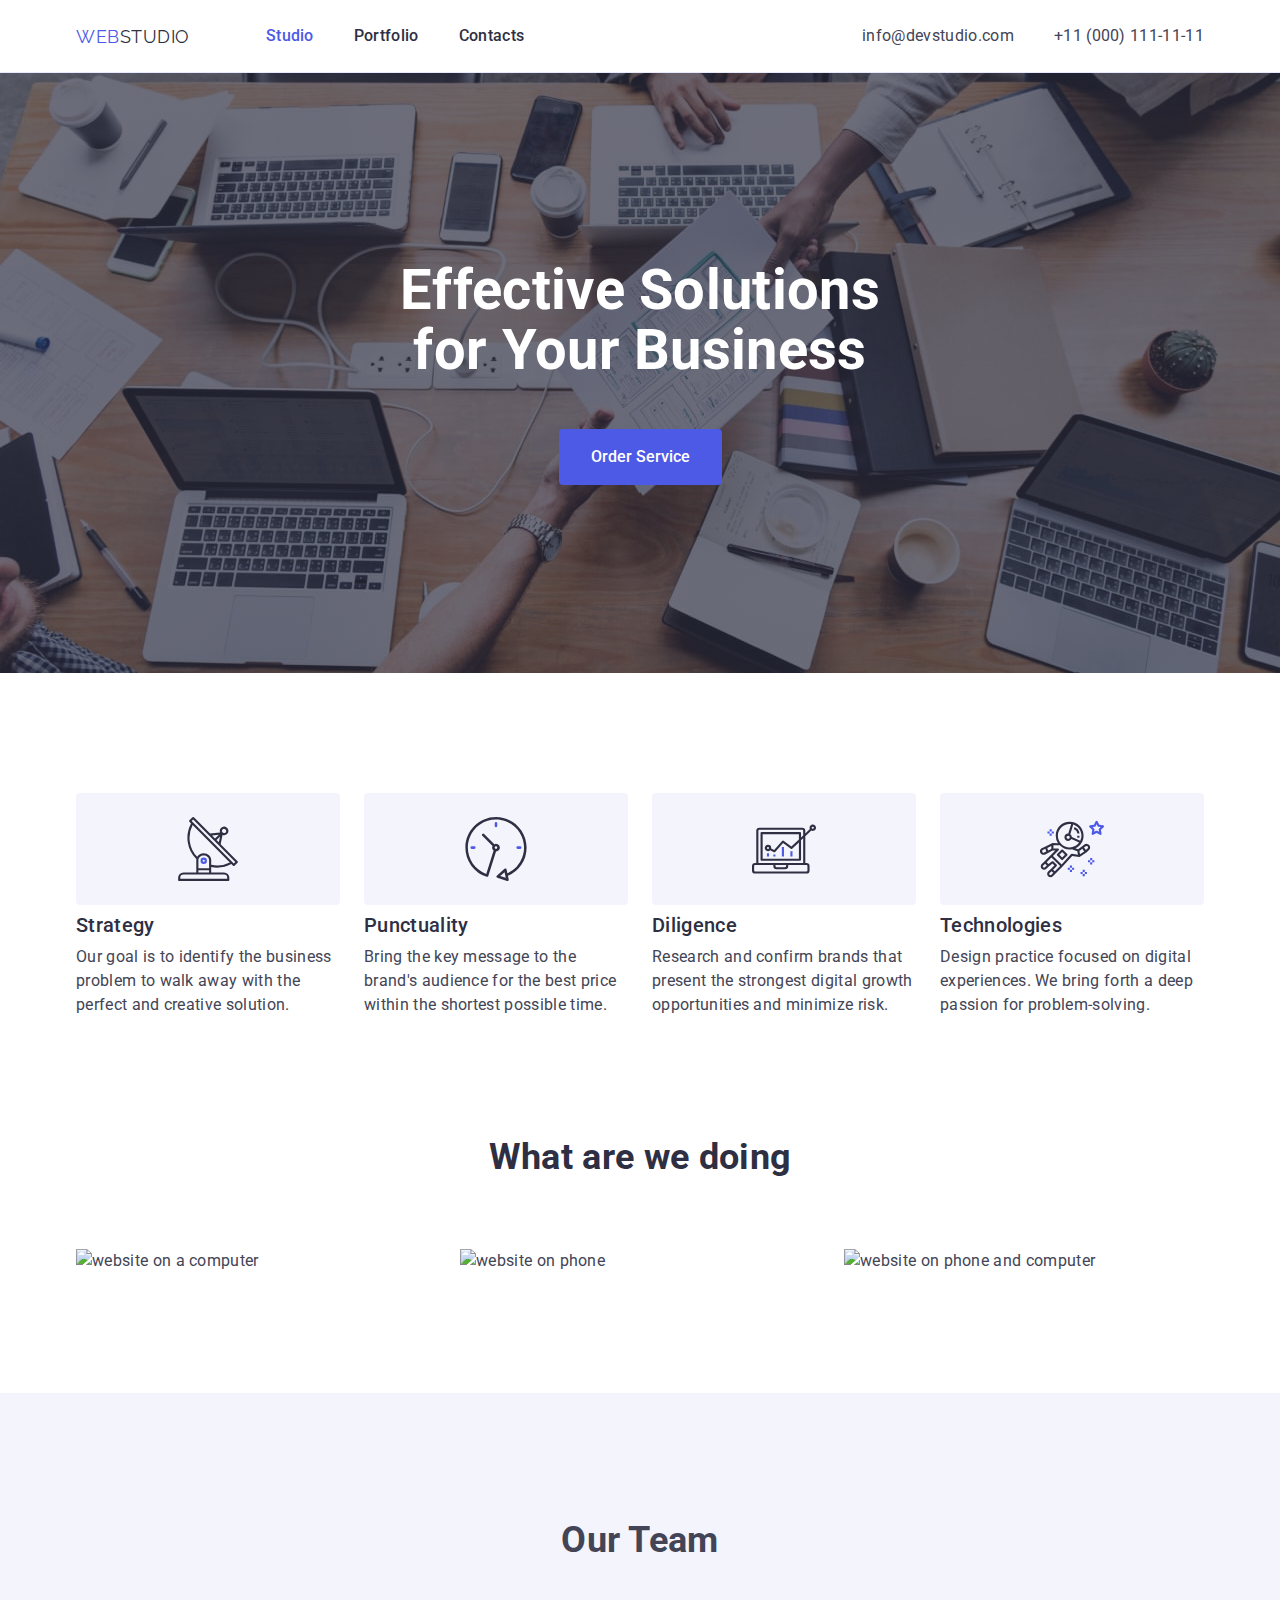
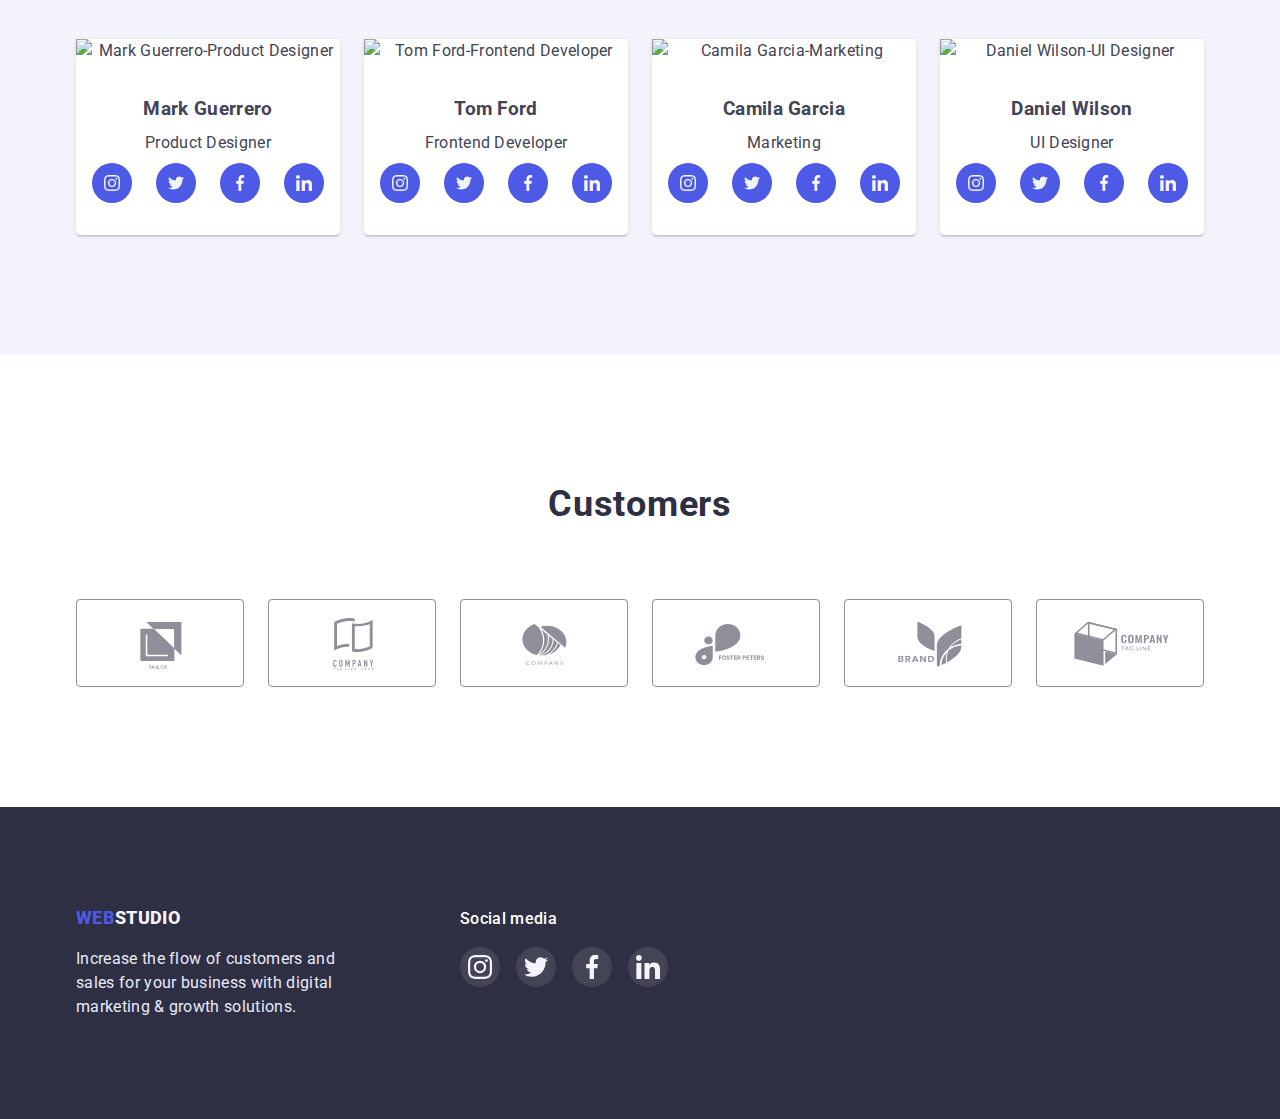
==== index.html @ 5644a504 "first commit" ====
<!DOCTYPE html>
<html lang="en">
  <head>
    <meta charset="UTF-8" />
    <meta http-equiv="X-UA-Compatible" content="IE=edge" />
    <meta name="viewport" content="width=device-width, initial-scale=1.0" />
    <link rel="stylesheet" href="https://cdnjs.cloudflare.com/ajax/libs/modern-normalize/1.1.0/modern-normalize.min.css">
    <link rel="preconnect" href="https://fonts.googleapis.com" />
    <link rel="preconnect" href="https://fonts.gstatic.com" crossorigin />
    <link
      href="https://fonts.googleapis.com/css2?family=Raleway:wght@800&family=Roboto:wght@400;500;700&display=swap"
      rel="stylesheet"
    />
    <link href="./css/styles.css" rel="stylesheet" type="text/css" />
    <title>Document</title>
  </head>

  <body>
    <!-- header -->

    <header class="header">
      <div class="header-container container">
        <nav class="nav-menu">
          <a href="./index.html" class="logo link">
            <span class="logo-item">Web</span>Studio
          </a>
  
          <ul class="navigation-list list">
            <li><a href="./index.html" class="active-link navigation-link link">Studio</a></li>
            <li><a href="./portfolio.html" class="navigation-link link">Portfolio</a></li>
            <li><a href="" class="navigation-link link">Contacts</a></li>
          </ul>
        </nav>
  
        <address>
          <ul class="contacts-list list">
            <li><a href="mailto:info@devstudio.com" class="contacts-link link">info@devstudio.com</a></li>
            <li><a href="tel:+110001111111" class="contacts-link link">+11 (000) 111-11-11</a></li>
          </ul>
        </address>
      </div>
    </header>

    <main>
      <!-- Hero -->

      <section class="main-section">
        
          <h1 class="main-section-heading">
            Effective Solutions <br />
            for Your Business
          </h1>
          <button class="main-section-button" type="button">Order Service</button>
          
      </section>
       

      <!-- section-1 -->

      <section class="about-section">
        <div class="container">
          <h2 class="visually-hidden">Our features</h2>
          <ul class="about-list list">
            <li class="about-section-text-wrapper">
              <div class="about-container">
                <svg class="about-container-icons">
                  <use href="./images/icons.svg#icon-antenna"></use> 
                </svg>
              </div>
                <h3 class="about-section-heading">Strategy</h3>
                <p>
                  Our goal is to identify the business problem to walk away with the
                  perfect and creative solution.
                </p>    
            </li>

            <li class="about-section-text-wrapper">
              <div class="about-container">
                <svg class="about-container-icons">
                  <use href="./images/icons.svg#icon-clock"></use>
                </svg>
              </div>
                <h3 class="about-section-heading">Punctuality</h3>
                <p>
                  Bring the key message to the brand's audience for the best price
                  within the shortest possible time.
                </p>          
            </li>

            <li class="about-section-text-wrapper">     
              <div class="about-container">
                <svg class="about-container-icons">
                  <use href="./images/icons.svg#icon-diagram"></use>
                </svg>
              </div>    
                <h3 class="about-section-heading">Diligence</h3>
                <p>
                  Research and confirm brands that present the strongest digital
                  growth opportunities and minimize risk.
                </p>           
            </li>

            <li class="about-section-text-wrapper">
              <div class="about-container">
                <svg class="about-container-icons">
                  <use href="./images/icons.svg#icon-astronaut"></use>
                </svg>
              </div>
                <h3 class="about-section-heading">Technologies</h3>
                <p>
                  Design practice focused on digital experiences. We bring forth a
                  deep passion for problem-solving.
                </p>     
            </li>
          </ul>
        </div>
        
      </section>
      <!-- Section-2 -->

      <section class="specification-section">
        <div class="container">
          <h2 class="specification-section-header">What are we doing</h2>
          <ul class="specification-list list">
            <li>
              <img
                src="./images/img1.jpg"
                alt="website on a computer"
                width="360"
                class="image"
                
              />
            </li>
            <li>
              <img src="./images/img2.jpg"
              alt="website on phone" 
              width="360" 
              class="image"
              />
            </li>
            <li>
              <img
                src="./images/img3.jpg"
                alt="website on phone and computer"
                width="360"
                class="image"
              />
            </li>
          </ul>
        </div>
        
      </section>

      <!-- Section-3 -->

      <section class="worker-section">
        <div class="container">
          <h2 class="worker-section-heading">Our Team</h2>
          <ul class="workers-list list">
            <li class="worker-section-item">
              <img
                src="./images/card1.jpg"
                alt="Mark Guerrero-Product Designer"
                width="264"
                class="image"
                
              />
              <div class="worker-item-text-wrapper">
                <h3 class="worker-item-heading">Mark Guerrero</h3>
                <p>Product Designer</p>

                <div class="worker-section-icons"> 
                  <a class="worker-section-icons-link link" href="">
                    <svg class="worker-section-icon">
                      <use href="./images/icons.svg#icon-instagram"></use>
                    </svg>
                  </a>
                  <a class="worker-section-icons-link link" href="">
                    <svg class="worker-section-icon">
                      <use href="./images/icons.svg#icon-twitter"></use>
                    </svg>
                  </a>
                  <a class="worker-section-icons-link link" href="">
                    <svg class="worker-section-icon">
                      <use href="./images/icons.svg#icon-facebook"></use>
                    </svg>
                  </a>
                  <a class="worker-section-icons-link link" href="">
                    <svg class="worker-section-icon">
                      <use href="./images/icons.svg#icon-linkedin"></use>
                    </svg>
                  </a>
                </div>
              </div>


            </li>
  
            <li class="worker-section-item">
              <img
                src="./images/card2.jpg"
                alt="Tom Ford-Frontend Developer"
                width="264"
                class="image"
              />
              
              <div class="worker-item-text-wrapper">
                <h3 class="worker-item-heading">Tom Ford</h3>
                <p>Frontend Developer</p>
                <div class="worker-section-icons"> 
                  <a class="worker-section-icons-link link" href="">
                    <svg class="worker-section-icon">
                      <use href="./images/icons.svg#icon-instagram"></use>
                    </svg>
                  </a>
                  <a class="worker-section-icons-link link" href="">
                    <svg class="worker-section-icon">
                      <use href="./images/icons.svg#icon-twitter"></use>
                    </svg>
                  </a>
                  <a class="worker-section-icons-link link" href="">
                    <svg class="worker-section-icon">
                      <use href="./images/icons.svg#icon-facebook"></use>
                    </svg>
                  </a>
                  <a class="worker-section-icons-link link" href="">
                    <svg class="worker-section-icon">
                      <use href="./images/icons.svg#icon-linkedin"></use>
                    </svg>
                  </a>
                </div>
              </div>
            </li>
  
            <li class="worker-section-item">
              <img
                src="./images/card3.jpg"
                alt="Camila Garcia-Marketing"
                width="264"
                class="image"
              />
              <div class="worker-item-text-wrapper">
                <h3 class="worker-item-heading">Camila Garcia</h3>
                <p>Marketing</p>
                <div class="worker-section-icons"> 
                  <a class="worker-section-icons-link link" href="">
                    <svg class="worker-section-icon">
                      <use href="./images/icons.svg#icon-instagram"></use>
                    </svg>
                  </a>
                  <a class="worker-section-icons-link link" href="">
                    <svg class="worker-section-icon">
                      <use href="./images/icons.svg#icon-twitter"></use>
                    </svg>
                  </a>
                  <a class="worker-section-icons-link link" href="">
                    <svg class="worker-section-icon">
                      <use href="./images/icons.svg#icon-facebook"></use>
                    </svg>
                  </a>
                  <a class="worker-section-icons-link link" href="">
                    <svg class="worker-section-icon">
                      <use href="./images/icons.svg#icon-linkedin"></use>
                    </svg>
                  </a>
                </div>
              </div>
            </li>
  
            <li class="worker-section-item">
              <img
                src="./images/card4.jpg"
                alt="Daniel Wilson-UI Designer"
                width="264"
                class="image"
              />
              <div class="worker-item-text-wrapper">
                <h3 class="worker-item-heading">Daniel Wilson</h3>
                <p>UI Designer</p>
                <div class="worker-section-icons"> 
                  <a class="worker-section-icons-link link" href="">
                    <svg class="worker-section-icon">
                      <use href="./images/icons.svg#icon-instagram"></use>
                    </svg>
                  </a>
                  <a class="worker-section-icons-link link" href="">
                    <svg class="worker-section-icon">
                      <use href="./images/icons.svg#icon-twitter"></use>
                    </svg>
                  </a>
                  <a class="worker-section-icons-link link" href="">
                    <svg class="worker-section-icon">
                      <use href="./images/icons.svg#icon-facebook"></use>
                    </svg>
                  </a>
                  <a class="worker-section-icons-link link" href="">
                    <svg class="worker-section-icon">
                      <use href="./images/icons.svg#icon-linkedin"></use>
                    </svg>
                  </a>
                </div>
              </div>
            </li>
          </ul class ="list">
        </div>
      </section>

    <!-- aside -->

      <section class="aside-section">
        <div class="container">
          <h2 class="aside-section-title">Customers</h2>
          <ul class="aside-section-list list">
            <li class="aside-section-list-item">
              <a href="" class="aside-section-list-link link">
                <svg class="aside-section-list-icon">
                  <use href="./images/icons.svg#icon-Logo"></use>
                </svg>
              </a>
            </li>
            <li class="aside-section-list-item">
              <a href="" class="aside-section-list-link link">
                <svg class="aside-section-list-icon">
                  <use href="./images/icons.svg#icon-Logo-1"></use>
                </svg>
              </a>
            </li>
            <li class="aside-section-list-item">
              <a href="" class="aside-section-list-link link">
                <svg class="aside-section-list-icon">
                  <use href="./images/icons.svg#icon-Logo-2"></use>
                </svg>
              </a>
            </li>
            <li class="aside-section-list-item">
              <a href="" class="aside-section-list-link link">
                <svg class="aside-section-list-icon">
                  <use href="./images/icons.svg#icon-Logo-3"></use>
                </svg>
              </a>
            </li>
            <li class="aside-section-list-item">
              <a href="" class="aside-section-list-link link">
                <svg class="aside-section-list-icon">
                  <use href="./images/icons.svg#icon-Logo-4"></use>
                </svg>
              </a>
            </li>
            <li class="aside-section-list-item">
              <a href="" class="aside-section-list-link link">
                <svg class="aside-section-list-icon">
                  <use href="./images/icons.svg#icon-Logo-5"></use>
                </svg>
              </a>
            </li>
          </ul>
        </div>
      </section>


    </main>

    <!-- footer -->

    <footer class="footer">
      <div class="container footer-container">
        <div class="footer-container-logo">
          <a href="./index.html" class="footer-logo link"><span class="logo-item">Web</span>Studio
          </a>
        <p class="footer-text">
          Increase the flow of customers and sales for your business with digital
          marketing & growth solutions.
        </p>
        </div>

        <div class="footer-container-links">
          
          <p class="footer-container-subtitle">Social media</p>

          <ul class="footer-container-list list">
            <li class="footer-container-item">
              <a class="footer-container-link link" href="">
                <svg class="footer-container-icon">
                  <use href="./images/icons.svg#icon-instagram"></use>
                </svg>
              </a>
            </li>

            <li class="footer-container-item">
              <a class="footer-container-link link" href="">
                <svg class="footer-container-icon">
                  <use href="./images/icons.svg#icon-twitter"></use>
                </svg>
              </a>
            </li>

            <li class="footer-container-item">
              <a class="footer-container-link link" href="">
                <svg class="footer-container-icon">
                  <use href="./images/icons.svg#icon-facebook"></use>
                </svg>
              </a>
            </li>

            <li class="footer-container-item">
              <a class="footer-container-link link" href="">
                <svg class="footer-container-icon">
                  <use href="./images/icons.svg#icon-linkedin"></use>
                </svg>
              </a>
            </li>
            
          </ul>
        </div>
      </div>



    </footer>
  </body>
</html>
---- css/styles.css ----
:root {
  --primary-dark: #2e2f42;
  --primary-text: #434455;
  --secondary-buttons: #e7e9fc;
  --brand-color: #4d5ae5;
  --backgound-light: #f4f4fd;
  --active-state: #404bbf;
  --icon-color: #8E8F99;
  --active-icon-color: #31D0AA;
  --primary-font-size: 16px;
}

body {
  font-family: "Roboto", "sans-serif";
  color: var(--primary-text);
  font-size: var(--primary-font-size);
  line-height: 1.5;
  letter-spacing: 0.02em;
}

address {
  font-style: normal;
}

.link {
  text-decoration: none;
}

.list {
  list-style-type: none;
}

.image{
  display: block;
}

.visually-hidden {
  display: none;
}

p,
ul,
h1,
h2,
h3,
h4,
h5,
h6 {
  margin: 0;
  padding: 0;
}

.container {
  max-width: 1158px;
  margin: 0 auto;
  padding: 0 15px;
}



/* header */

.header {
  border-bottom: 1px solid var(--secondary-buttons);
}

.header-container {
  display: flex;
  align-items: center;
  justify-content: space-between;
}

.nav-menu {
  display: flex;
  align-items: center;
}

.logo {
  color: var(--primary-dark);
  font-family: "Raleway", "sans-serif";
  font-weight: 800px;
  font-size: 18px;
  letter-spacing: 0.03em;
  text-transform: uppercase;
}

.logo-item {
  color: var(--brand-color);
}

.navigation-list {
  display: flex;
  margin-left: 76px;
  gap: 40px;

  font-weight: 500;
  font-size: var(--primary-font-size);
}

.navigation-link {
  color: var(--primary-dark);
  display: block;
  padding-top: 24px;
  padding-bottom: 24px;
}

.navigation-link:hover,
.navigation-link:focus,
.contacts-link:hover,
.contacts-link:focus {
  color: var(--brand-color);
}

.active-link {
  color: var(--brand-color);
}

.contacts-list {
  display: flex;
  gap: 40px;

  color: var(--primary-text);
  font-size: var(--primary-font-size);
}

.contacts-link {
  color: var(--primary-text);
}

/* main */

.main-section {
  margin: 0 auto;
  background-color: var(--primary-dark);
  background-image: linear-gradient(rgba(46, 47, 66, 0.7),rgba(46, 47, 66, 0.7)), url(../images/people-office.jpg) ;
  
  background-position: center;
  background-size: cover;
  max-width: 1440px;
  height: 600px;
  display: flex;
  align-items: center;
  flex-direction: column;
  padding-top: 188px;
  padding-bottom: 188px;
  text-align: center;
}

.main-section-heading {
  text-align: center;
  color: #fff;
  font-size: 56px;
  line-height: 1.07;
  margin-bottom: 48px;
  
}

.main-section-button {
  color: #fff;
  font-family: inherit;
  background-color: var(--brand-color);
  border: none;
  border-radius: 4px;
  cursor: pointer;
  font-weight: 500;
  font-size: var(--primary-font-size);
  line-height: 1.5;
  padding: 16px 32px;

}

.main-section-button:hover,
.main-section-button:focus {
  background-color: var(--active-state);
}

/* section 1 */

.about-section {
  padding-top: 120px;
  padding-bottom: 120px;
  
}

.about-section-heading {
  color: var(--primary-dark);
  font-weight: 500;
  font-size: 20px;
  line-height: 1.2;
  margin-bottom: 8px;
}

.about-list {
  display: flex;
  gap: 24px;
  
}

.about-section-text-wrapper {
  width: 264px;
 
}

.about-container{
  display: flex;
  justify-content: center;
  align-items: center;
  height: 112px;
  background-color: var(--backgound-light);
  border-radius: 4px;
  margin-bottom: 8px;
}

.about-container-icons{
  width: 64px;
  height: 64px;
}

/* section 2 */

.specification-section{

  padding-bottom: 120px;

}

.specification-section-header {
  color: var(--primary-dark);
  font-size: 36px;
  line-height: 1.111;
  text-align: center;
  margin-bottom: 72px;
}

.specification-list {
  display: flex;
  gap: 24px;
 
}

/* section 3 */

.worker-section {
  background-color: var(--backgound-light);
  padding-top: 120px;
  padding-bottom: 120px;
}

.worker-section-heading {
  text-align: center;
  font-size: 36px;
  margin-bottom: 72px;
}

.worker-section-item {
  background-color: #fff;
  width: 264px;
 
  border-radius: 0px 0px 4px 4px;
  box-shadow: 0px 1px 6px rgba(46, 47, 66, 0.08),
    0px 1px 1px rgba(46, 47, 66, 0.16), 0px 2px 1px rgba(46, 47, 66, 0.08);
}

.workers-list {
  display: flex;
  gap: 24px;
  text-align: center;
}

.worker-item-text-wrapper {
  display: flex;
  flex-direction: column;
  gap: 8px;
  padding-top: 32px;
  padding-bottom: 32px;
  
}

.worker-item-heading{

}

.worker-section-icons{
 display: flex;
 gap: 24px;
 justify-content: center;
}

.worker-section-icons-link{
  display: flex;
  justify-content: center;
  align-items: center;
  width: 40px;
  height: 40px;
  background-color: var(--brand-color);
  border-radius: 50%;
}

.worker-section-icons-link:hover,
.worker-section-icons-link:focus{
  background-color: var(--active-state);
}


.worker-section-icon{
  width: 16px;
  height: 16px;
  fill: var(--backgound-light);
 
}


/* ASIDE */


.aside-section{

  padding-top: 130px; 
  padding-bottom: 120px;
}

.aside-section-title{

  display: flex;
  justify-content: center;

  font-weight: 700;
  font-size: 36px;
  line-height: 1.1;
  letter-spacing: 0.02em;
  color: var(--primary-dark);
  margin-bottom: 74px;
}

.aside-section-list{
  display: flex;
  justify-content: center;
  gap: 24px;
}

.aside-section-list-item{
  width: 168px;
  height: 88px;
}

.aside-section-list-link{
  display: flex;
  justify-content: center;
  align-items: center;
  fill: var(--icon-color);
  width: 100%;
  height: 100%;
  border: 1px solid var(--icon-color);
  border-radius: 4px;
}

.aside-section-list-link:hover,
.aside-section-list-link:focus{
  fill: var(--active-state);
  border-color: var(--active-state);
}

.aside-section-list-icon{
  width: 104px;
  height: 56px;
  
}


/* PORTFOLIO */

.portfolio{
  padding-top: 96px;
  padding-bottom: 120px;
}

.buttons-list {
  color: var(--brand-color);
  font-weight: 500;
  font-size: var(--primary-font-size);
  line-height: 1.5;
  display: flex;
  justify-content: center;
  gap: 24px;
  margin-bottom: 72px;
}

.buttons-list-item {
  color: var(--brand-color);
  font-family: inherit;
  background-color: var(--backgound-light);
  border: none;
  font-weight: 500;
  font-size: var(--primary-font-size);
  line-height: 1.5;
  letter-spacing: 0.04em;
  cursor: pointer;
  border: 1px solid var(--secondary-buttons);
  border-radius: 4px;
  padding: 12px 24px;
}

.buttons-list-item:hover,
.buttons-list-item:focus {
  color: #fff;
  background-color: var(--brand-color);
  box-shadow: 0px 3px 1px rgba(0, 0, 0, 0.1), 0px 2px 1px rgba(0, 0, 0, 0.08), 0px 2px 2px rgba(0, 0, 0, 0.12);
}

.cards-list {
  display: flex;
  flex-wrap: wrap;
  gap: 48px 24px;

}

.cards-item-text-wrapper {
  border: 1px solid var(--secondary-buttons);
  border-top: none;
  padding: 32px 0 32px 16px;
}

.cards-list-heading {
  color: var(--primary-dark);
  font-size: 20px;
  font-weight: 500;
  line-height: 1.2;
  margin-bottom: 8px;

}

.cards-list-item-link{
  display: block;
}

.cards-list-item {
  
  width: 360px;
}

.cards-list-item:hover,
.cards-list-item:focus{
  box-shadow: 0px 1px 6px rgba(46, 47, 66, 0.08), 0px 1px 1px rgba(46, 47, 66, 0.16), 0px 2px 1px rgba(46, 47, 66, 0.08);
}

.cards-list-item:nth-child(n+7){
  margin-bottom: 0px;
}

.cards-list-text {
  color: var(--primary-text);
  font-size: var(--primary-font-size);
  line-height: 1.5;
}



/* footer */

.footer {

  

  
  background-color: var(--primary-dark);
  padding: 100px 0 100px 0;
}

.footer-container{
  display: flex;
}


.footer-container-logo{
margin-right: 120px;
}

.footer-logo {
  
  color: var(--backgound-light);
  text-transform: uppercase;
  font-weight: 800;
  font-size: 18px;
  line-height: 1.101;

}

.footer-text {
  margin-top: 16px;
  color: var(--secondary-buttons);
  width: 264px;
}

.footer-container-subtitle{
  
  font-weight: 500;
  font-size: 16px;
  line-height: 1.5;
  letter-spacing: 0.02em;
  color: #ffffff;
  margin-bottom: 16px;

}

.footer-container-links{
  
}

.footer-container-list{
  display: flex;
  gap: 16px;
}

.footer-container-link{
  display: flex;
  justify-content: center;
  align-items: center;
  width: 40px;
  height: 40px;
  background-color: rgba(255, 255, 255, 0.1);;
  border-radius: 50%;
}

.footer-container-link:hover,
.footer-container-link:focus{
  background-color: var(--active-icon-color) ;
  
}



.footer-container-icon{
  width: 24px;
  height: 24px;
  fill: var(--backgound-light);
}
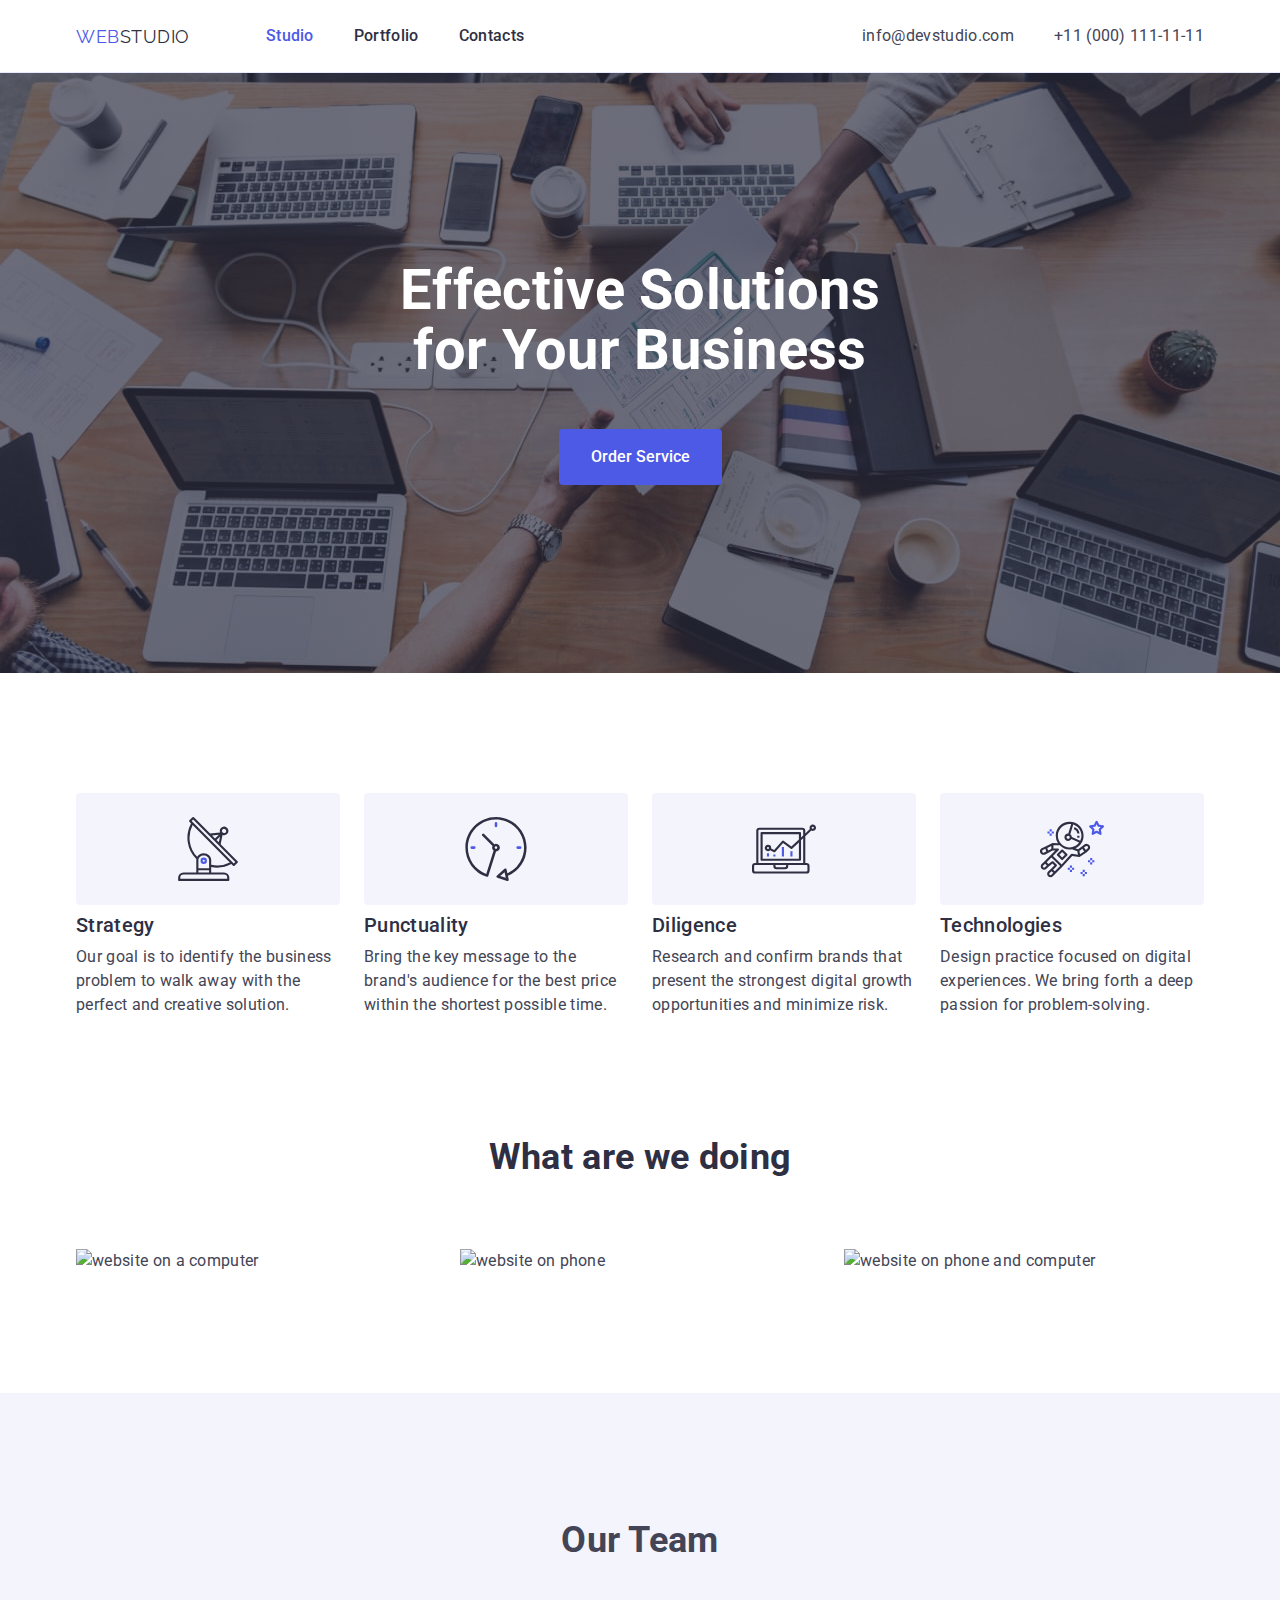
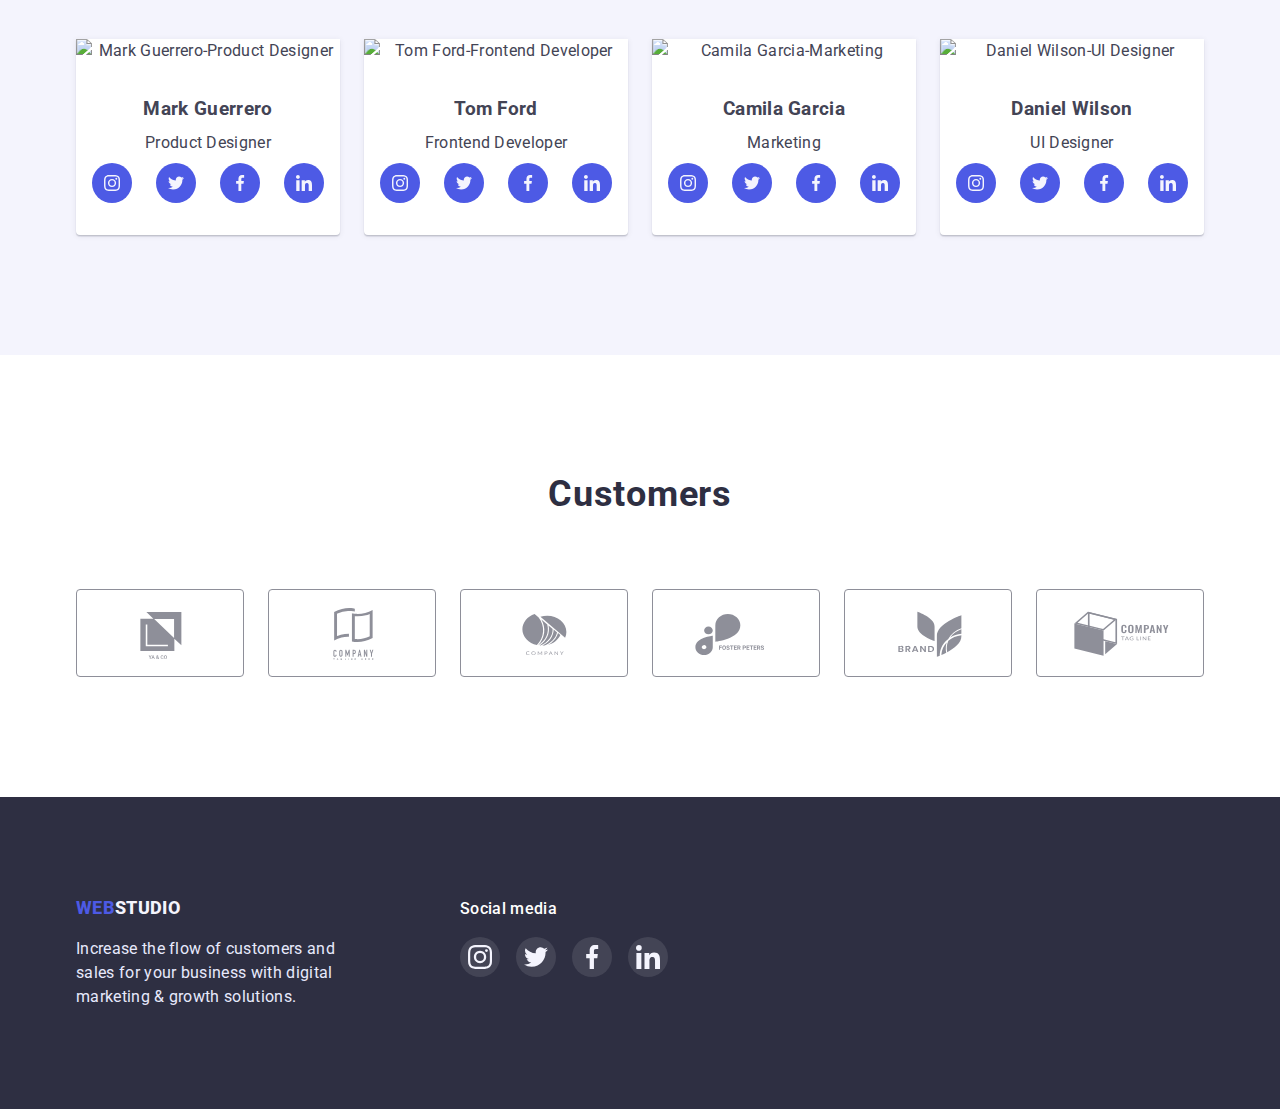
==== commit c2c78091: "remove div" ====
--- a/index.html
+++ b/index.html
@@ -169,28 +169,44 @@
                 <h3 class="worker-item-heading">Mark Guerrero</h3>
                 <p>Product Designer</p>
 
-                <div class="worker-section-icons"> 
-                  <a class="worker-section-icons-link link" href="">
-                    <svg class="worker-section-icon">
-                      <use href="./images/icons.svg#icon-instagram"></use>
-                    </svg>
-                  </a>
-                  <a class="worker-section-icons-link link" href="">
-                    <svg class="worker-section-icon">
-                      <use href="./images/icons.svg#icon-twitter"></use>
-                    </svg>
-                  </a>
-                  <a class="worker-section-icons-link link" href="">
-                    <svg class="worker-section-icon">
-                      <use href="./images/icons.svg#icon-facebook"></use>
-                    </svg>
-                  </a>
-                  <a class="worker-section-icons-link link" href="">
-                    <svg class="worker-section-icon">
-                      <use href="./images/icons.svg#icon-linkedin"></use>
-                    </svg>
-                  </a>
-                </div>
+                
+                  <ul class="worker-section-icons-list list">
+
+                  <li>
+                    <a class="worker-section-icons-link link" href="">
+                      <svg class="worker-section-icon">
+                        <use href="./images/icons.svg#icon-instagram"></use>
+                      </svg>
+                    </a>
+                  </li>
+                  
+                  <li>
+                    <a class="worker-section-icons-link link" href="">
+                      <svg class="worker-section-icon">
+                        <use href="./images/icons.svg#icon-twitter"></use>
+                      </svg>
+                    </a>
+                  </li>
+
+                  <li>
+                    <a class="worker-section-icons-link link" href="">
+                      <svg class="worker-section-icon">
+                        <use href="./images/icons.svg#icon-facebook"></use>
+                      </svg>
+                    </a>
+                  </li>
+
+                  <li>
+                    <a class="worker-section-icons-link link" href="">
+                      <svg class="worker-section-icon">
+                        <use href="./images/icons.svg#icon-linkedin"></use>
+                      </svg>
+                    </a>
+                  </li>
+
+                </ul>
+
+                
               </div>
 
 
@@ -208,26 +224,42 @@
                 <h3 class="worker-item-heading">Tom Ford</h3>
                 <p>Frontend Developer</p>
                 <div class="worker-section-icons"> 
-                  <a class="worker-section-icons-link link" href="">
-                    <svg class="worker-section-icon">
-                      <use href="./images/icons.svg#icon-instagram"></use>
-                    </svg>
-                  </a>
-                  <a class="worker-section-icons-link link" href="">
-                    <svg class="worker-section-icon">
-                      <use href="./images/icons.svg#icon-twitter"></use>
-                    </svg>
-                  </a>
-                  <a class="worker-section-icons-link link" href="">
-                    <svg class="worker-section-icon">
-                      <use href="./images/icons.svg#icon-facebook"></use>
-                    </svg>
-                  </a>
-                  <a class="worker-section-icons-link link" href="">
-                    <svg class="worker-section-icon">
-                      <use href="./images/icons.svg#icon-linkedin"></use>
-                    </svg>
-                  </a>
+                  <ul class="worker-section-icons-list list">
+
+                  <li>
+                    <a class="worker-section-icons-link link" href="">
+                      <svg class="worker-section-icon">
+                        <use href="./images/icons.svg#icon-instagram"></use>
+                      </svg>
+                    </a>
+                  </li>
+                  
+                  <li>
+                    <a class="worker-section-icons-link link" href="">
+                      <svg class="worker-section-icon">
+                        <use href="./images/icons.svg#icon-twitter"></use>
+                      </svg>
+                    </a>
+                  </li>
+
+                  <li>
+                    <a class="worker-section-icons-link link" href="">
+                      <svg class="worker-section-icon">
+                        <use href="./images/icons.svg#icon-facebook"></use>
+                      </svg>
+                    </a>
+                  </li>
+
+                  <li>
+                    <a class="worker-section-icons-link link" href="">
+                      <svg class="worker-section-icon">
+                        <use href="./images/icons.svg#icon-linkedin"></use>
+                      </svg>
+                    </a>
+                  </li>
+
+                </ul>
+
                 </div>
               </div>
             </li>
@@ -243,26 +275,42 @@
                 <h3 class="worker-item-heading">Camila Garcia</h3>
                 <p>Marketing</p>
                 <div class="worker-section-icons"> 
-                  <a class="worker-section-icons-link link" href="">
-                    <svg class="worker-section-icon">
-                      <use href="./images/icons.svg#icon-instagram"></use>
-                    </svg>
-                  </a>
-                  <a class="worker-section-icons-link link" href="">
-                    <svg class="worker-section-icon">
-                      <use href="./images/icons.svg#icon-twitter"></use>
-                    </svg>
-                  </a>
-                  <a class="worker-section-icons-link link" href="">
-                    <svg class="worker-section-icon">
-                      <use href="./images/icons.svg#icon-facebook"></use>
-                    </svg>
-                  </a>
-                  <a class="worker-section-icons-link link" href="">
-                    <svg class="worker-section-icon">
-                      <use href="./images/icons.svg#icon-linkedin"></use>
-                    </svg>
-                  </a>
+                  <ul class="worker-section-icons-list list">
+
+                  <li>
+                    <a class="worker-section-icons-link link" href="">
+                      <svg class="worker-section-icon">
+                        <use href="./images/icons.svg#icon-instagram"></use>
+                      </svg>
+                    </a>
+                  </li>
+                  
+                  <li>
+                    <a class="worker-section-icons-link link" href="">
+                      <svg class="worker-section-icon">
+                        <use href="./images/icons.svg#icon-twitter"></use>
+                      </svg>
+                    </a>
+                  </li>
+
+                  <li>
+                    <a class="worker-section-icons-link link" href="">
+                      <svg class="worker-section-icon">
+                        <use href="./images/icons.svg#icon-facebook"></use>
+                      </svg>
+                    </a>
+                  </li>
+
+                  <li>
+                    <a class="worker-section-icons-link link" href="">
+                      <svg class="worker-section-icon">
+                        <use href="./images/icons.svg#icon-linkedin"></use>
+                      </svg>
+                    </a>
+                  </li>
+
+                </ul>
+
                 </div>
               </div>
             </li>
@@ -278,26 +326,42 @@
                 <h3 class="worker-item-heading">Daniel Wilson</h3>
                 <p>UI Designer</p>
                 <div class="worker-section-icons"> 
-                  <a class="worker-section-icons-link link" href="">
-                    <svg class="worker-section-icon">
-                      <use href="./images/icons.svg#icon-instagram"></use>
-                    </svg>
-                  </a>
-                  <a class="worker-section-icons-link link" href="">
-                    <svg class="worker-section-icon">
-                      <use href="./images/icons.svg#icon-twitter"></use>
-                    </svg>
-                  </a>
-                  <a class="worker-section-icons-link link" href="">
-                    <svg class="worker-section-icon">
-                      <use href="./images/icons.svg#icon-facebook"></use>
-                    </svg>
-                  </a>
-                  <a class="worker-section-icons-link link" href="">
-                    <svg class="worker-section-icon">
-                      <use href="./images/icons.svg#icon-linkedin"></use>
-                    </svg>
-                  </a>
+                  <ul class="worker-section-icons-list list">
+
+                  <li>
+                    <a class="worker-section-icons-link link" href="">
+                      <svg class="worker-section-icon">
+                        <use href="./images/icons.svg#icon-instagram"></use>
+                      </svg>
+                    </a>
+                  </li>
+                  
+                  <li>
+                    <a class="worker-section-icons-link link" href="">
+                      <svg class="worker-section-icon">
+                        <use href="./images/icons.svg#icon-twitter"></use>
+                      </svg>
+                    </a>
+                  </li>
+
+                  <li>
+                    <a class="worker-section-icons-link link" href="">
+                      <svg class="worker-section-icon">
+                        <use href="./images/icons.svg#icon-facebook"></use>
+                      </svg>
+                    </a>
+                  </li>
+
+                  <li>
+                    <a class="worker-section-icons-link link" href="">
+                      <svg class="worker-section-icon">
+                        <use href="./images/icons.svg#icon-linkedin"></use>
+                      </svg>
+                    </a>
+                  </li>
+
+                </ul>
+
                 </div>
               </div>
             </li>
--- a/css/styles.css
+++ b/css/styles.css
@@ -282,7 +282,7 @@
 
 .worker-section-icons{
  display: flex;
- gap: 24px;
+
  justify-content: center;
 }
 
@@ -309,13 +309,19 @@
  
 }
 
+.worker-section-icons-list{
+  display: flex;
+  justify-content: center;
+  gap: 24px;
+}
+
 
 /* ASIDE */
 
 
 .aside-section{
 
-  padding-top: 130px; 
+  padding-top: 120px; 
   padding-bottom: 120px;
 }
 
@@ -403,6 +409,7 @@
 .buttons-list-item:hover,
 .buttons-list-item:focus {
   color: #fff;
+  border-color: var(--brand-color);
   background-color: var(--brand-color);
   box-shadow: 0px 3px 1px rgba(0, 0, 0, 0.1), 0px 2px 1px rgba(0, 0, 0, 0.08), 0px 2px 2px rgba(0, 0, 0, 0.12);
 }
@@ -438,10 +445,12 @@
   width: 360px;
 }
 
-.cards-list-item:hover,
-.cards-list-item:focus{
+.cards-list-item-link:hover,
+.cards-list-item-link:focus{
   box-shadow: 0px 1px 6px rgba(46, 47, 66, 0.08), 0px 1px 1px rgba(46, 47, 66, 0.16), 0px 2px 1px rgba(46, 47, 66, 0.08);
 }
+
+
 
 .cards-list-item:nth-child(n+7){
   margin-bottom: 0px;
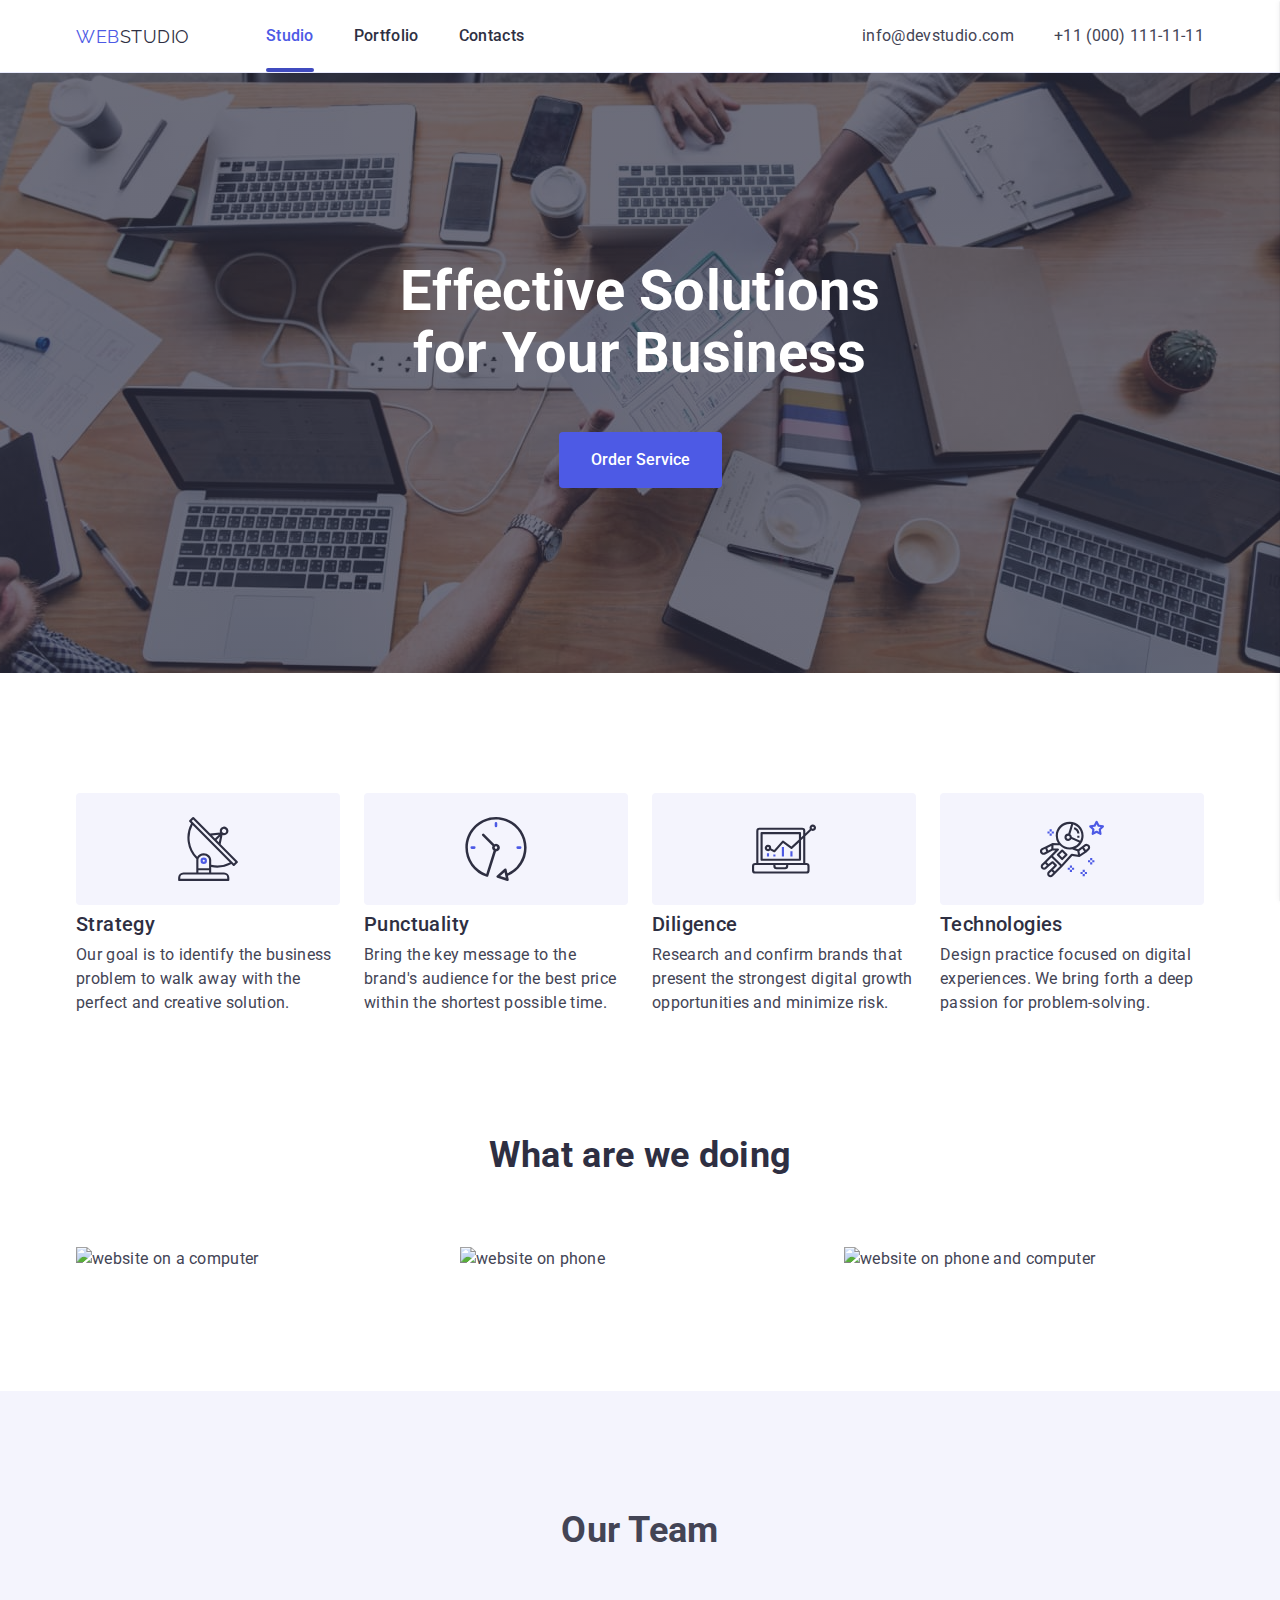
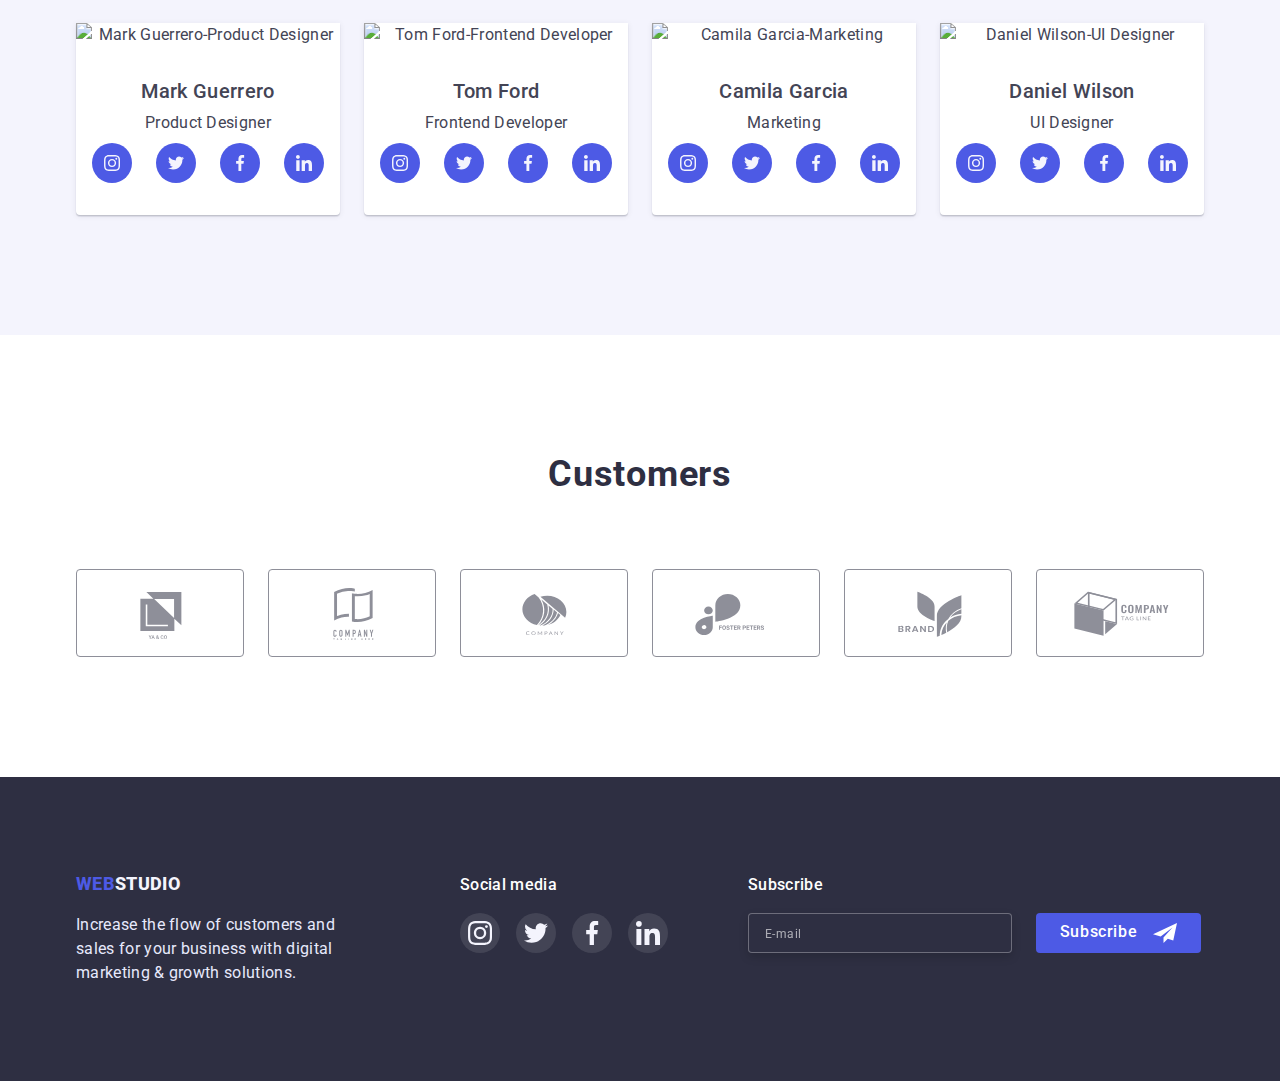
==== commit 39ab2945: "first commit" ====
--- a/index.html
+++ b/index.html
@@ -4,13 +4,17 @@
     <meta charset="UTF-8" />
     <meta http-equiv="X-UA-Compatible" content="IE=edge" />
     <meta name="viewport" content="width=device-width, initial-scale=1.0" />
-    <link rel="stylesheet" href="https://cdnjs.cloudflare.com/ajax/libs/modern-normalize/1.1.0/modern-normalize.min.css">
+    <link
+      rel="stylesheet"
+      href="https://cdnjs.cloudflare.com/ajax/libs/modern-normalize/1.1.0/modern-normalize.min.css"
+    />
     <link rel="preconnect" href="https://fonts.googleapis.com" />
     <link rel="preconnect" href="https://fonts.gstatic.com" crossorigin />
     <link
       href="https://fonts.googleapis.com/css2?family=Raleway:wght@800&family=Roboto:wght@400;500;700&display=swap"
       rel="stylesheet"
     />
+
     <link href="./css/styles.css" rel="stylesheet" type="text/css" />
     <title>Document</title>
   </head>
@@ -24,36 +28,159 @@
           <a href="./index.html" class="logo link">
             <span class="logo-item">Web</span>Studio
           </a>
-  
+
           <ul class="navigation-list list">
-            <li><a href="./index.html" class="active-link navigation-link link">Studio</a></li>
-            <li><a href="./portfolio.html" class="navigation-link link">Portfolio</a></li>
+            <li>
+              <a href="./index.html" class="active-link navigation-link link"
+                >Studio</a
+              >
+            </li>
+            <li>
+              <a href="./portfolio.html" class="navigation-link link"
+                >Portfolio</a
+              >
+            </li>
             <li><a href="" class="navigation-link link">Contacts</a></li>
           </ul>
         </nav>
-  
+
         <address>
           <ul class="contacts-list list">
-            <li><a href="mailto:info@devstudio.com" class="contacts-link link">info@devstudio.com</a></li>
-            <li><a href="tel:+110001111111" class="contacts-link link">+11 (000) 111-11-11</a></li>
+            <li>
+              <a href="mailto:info@devstudio.com" class="contacts-link link"
+                >info@devstudio.com</a
+              >
+            </li>
+            <li>
+              <a href="tel:+110001111111" class="contacts-link link"
+                >+11 (000) 111-11-11</a
+              >
+            </li>
           </ul>
         </address>
       </div>
+      
+      <div class="header-container-mobile container">
+        <nav class="header-container-mobile-nav">
+          <a href="./index.html" class="logo link">
+            <span class="logo-item">Web</span>Studio
+          </a>
+          <button
+            type="button"
+            class="header-container-mobile-button js-open-menu"
+          >
+            <svg class="header-container-mobile-icon">
+              <use href="./images/icons.svg#icon-hamburger"></use>
+            </svg>
+          </button>
+        </nav>
+      </div>
+
+      <div class="header-container-mobile-burger js-menu-container">
+        <button
+          class="header-container-mobile-burger-button js-close-menu"
+        
+        >
+          <svg class="header-container-mobile-burger-button-svg">
+            <use href="./images/icons.svg#icon-close"></use>
+          </svg>
+        </button>
+        <nav class="header-container-mobile-burger-nav-menu">
+          <ul class="header-container-mobile-burger-nav-list list">
+            <li>
+              <a
+                href="./index.html"
+                class="active-link-burger header-container-mobile-burger-nav-link link"
+                >Studio</a
+              >
+            </li>
+            <li>
+              <a
+                href="./portfolio.html"
+                class="header-container-mobile-burger-nav-link link"
+                >Portfolio</a
+              >
+            </li>
+            <li>
+              <a href="" class="header-container-mobile-burger-nav-link link"
+                >Contacts</a
+              >
+            </li>
+          </ul>
+        </nav>
+
+        <div class="container-social-contacts">
+          <address class="container-social-contacts-address">
+            <ul class="container-social-contacts-list list">
+              <li>
+                <a
+                  href="tel:+110001111111"
+                  class="container-social-contacts-link link tel"
+                  >+11 (000) 111-11-11</a
+                >
+              </li>
+
+              <li>
+                <a
+                  href="mailto:info@devstudio.com"
+                  class="container-social-contacts-link link email"
+                  >info@devstudio.com</a
+                >
+              </li>
+            </ul>
+          </address>
+
+          <div class="burger-social-container">
+            <ul class="burger-social-icons-list list">
+              <li>
+                <a class="burger-social-icons-link link" href="">
+                  <svg class="burger-social-icon">
+                    <use href="./images/icons.svg#icon-instagram"></use>
+                  </svg>
+                </a>
+              </li>
+
+              <li>
+                <a class="burger-social-icons-link link" href="">
+                  <svg class="burger-social-icon">
+                    <use href="./images/icons.svg#icon-twitter"></use>
+                  </svg>
+                </a>
+              </li>
+
+              <li>
+                <a class="burger-social-icons-link link" href="">
+                  <svg class="burger-social-icon">
+                    <use href="./images/icons.svg#icon-facebook"></use>
+                  </svg>
+                </a>
+              </li>
+
+              <li>
+                <a class="burger-social-icons-link link" href="">
+                  <svg class="burger-social-icon">
+                    <use href="./images/icons.svg#icon-linkedin"></use>
+                  </svg>
+                </a>
+              </li>
+            </ul>
+          </div>
+        </div>
+      </div>
     </header>
 
     <main>
       <!-- Hero -->
 
       <section class="main-section">
-        
-          <h1 class="main-section-heading">
-            Effective Solutions <br />
-            for Your Business
-          </h1>
-          <button class="main-section-button" type="button">Order Service</button>
-          
+        <h1 class="main-section-heading">
+          Effective Solutions <br />
+          for Your Business
+        </h1>
+        <button class="main-section-button" type="button" data-modal-open>
+          Order Service
+        </button>
       </section>
-       
 
       <!-- section-1 -->
 
@@ -64,14 +191,14 @@
             <li class="about-section-text-wrapper">
               <div class="about-container">
                 <svg class="about-container-icons">
-                  <use href="./images/icons.svg#icon-antenna"></use> 
+                  <use href="./images/icons.svg#icon-antenna"></use>
                 </svg>
               </div>
-                <h3 class="about-section-heading">Strategy</h3>
-                <p>
-                  Our goal is to identify the business problem to walk away with the
-                  perfect and creative solution.
-                </p>    
+              <h3 class="about-section-heading">Strategy</h3>
+              <p class="about-section-text">
+                Our goal is to identify the business problem to walk away with
+                the perfect and creative solution.
+              </p>
             </li>
 
             <li class="about-section-text-wrapper">
@@ -80,24 +207,24 @@
                   <use href="./images/icons.svg#icon-clock"></use>
                 </svg>
               </div>
-                <h3 class="about-section-heading">Punctuality</h3>
-                <p>
-                  Bring the key message to the brand's audience for the best price
-                  within the shortest possible time.
-                </p>          
-            </li>
-
-            <li class="about-section-text-wrapper">     
+              <h3 class="about-section-heading">Punctuality</h3>
+              <p class="about-section-text">
+                Bring the key message to the brand's audience for the best price
+                within the shortest possible time.
+              </p>
+            </li>
+
+            <li class="about-section-text-wrapper">
               <div class="about-container">
                 <svg class="about-container-icons">
                   <use href="./images/icons.svg#icon-diagram"></use>
                 </svg>
-              </div>    
-                <h3 class="about-section-heading">Diligence</h3>
-                <p>
-                  Research and confirm brands that present the strongest digital
-                  growth opportunities and minimize risk.
-                </p>           
+              </div>
+              <h3 class="about-section-heading">Diligence</h3>
+              <p class="about-section-text">
+                Research and confirm brands that present the strongest digital
+                growth opportunities and minimize risk.
+              </p>
             </li>
 
             <li class="about-section-text-wrapper">
@@ -106,16 +233,18 @@
                   <use href="./images/icons.svg#icon-astronaut"></use>
                 </svg>
               </div>
-                <h3 class="about-section-heading">Technologies</h3>
-                <p>
-                  Design practice focused on digital experiences. We bring forth a
-                  deep passion for problem-solving.
-                </p>     
+              <h3 class="about-section-heading">Technologies</h3>
+              <p class="about-section-text">
+                Design practice focused on digital experiences. We bring forth a
+                deep passion for problem-solving.
+              </p>
             </li>
           </ul>
         </div>
-        
       </section>
+
+
+
       <!-- Section-2 -->
 
       <section class="specification-section">
@@ -124,22 +253,25 @@
           <ul class="specification-list list">
             <li>
               <img
+                srcset="./images/img1.jpg 1x, ./images/img1@2x.jpg 2x"
                 src="./images/img1.jpg"
                 alt="website on a computer"
                 width="360"
                 class="image"
-                
-              />
-            </li>
-            <li>
-              <img src="./images/img2.jpg"
-              alt="website on phone" 
-              width="360" 
-              class="image"
               />
             </li>
             <li>
               <img
+                srcset="./images/img2.jpg 1x, ./images/img2@2x.jpg 2x"
+                src="./images/img2.jpg"
+                alt="website on phone"
+                width="360"
+                class="image"
+              />
+            </li>
+            <li>
+              <img
+                srcset="./images/img3.jpg 1x, ./images/img3@2x.jpg 2x"
                 src="./images/img3.jpg"
                 alt="website on phone and computer"
                 width="360"
@@ -148,7 +280,6 @@
             </li>
           </ul>
         </div>
-        
       </section>
 
       <!-- Section-3 -->
@@ -159,19 +290,17 @@
           <ul class="workers-list list">
             <li class="worker-section-item">
               <img
+                srcset="./images/card1.jpg 1x, ./images/card1@2x.jpg 2x"
                 src="./images/card1.jpg"
                 alt="Mark Guerrero-Product Designer"
                 width="264"
                 class="image"
-                
               />
               <div class="worker-item-text-wrapper">
                 <h3 class="worker-item-heading">Mark Guerrero</h3>
                 <p>Product Designer</p>
 
-                
-                  <ul class="worker-section-icons-list list">
-
+                <ul class="worker-section-icons-list list">
                   <li>
                     <a class="worker-section-icons-link link" href="">
                       <svg class="worker-section-icon">
@@ -179,7 +308,7 @@
                       </svg>
                     </a>
                   </li>
-                  
+
                   <li>
                     <a class="worker-section-icons-link link" href="">
                       <svg class="worker-section-icon">
@@ -203,69 +332,63 @@
                       </svg>
                     </a>
                   </li>
-
                 </ul>
-
-                
               </div>
-
-
-            </li>
-  
+            </li>
+
             <li class="worker-section-item">
               <img
+              srcset="./images/card2.jpg 1x, ./images/card2@2x.jpg 2x"
                 src="./images/card2.jpg"
                 alt="Tom Ford-Frontend Developer"
                 width="264"
                 class="image"
               />
-              
+
               <div class="worker-item-text-wrapper">
                 <h3 class="worker-item-heading">Tom Ford</h3>
                 <p>Frontend Developer</p>
-                <div class="worker-section-icons"> 
+                <div class="worker-section-icons">
                   <ul class="worker-section-icons-list list">
-
-                  <li>
-                    <a class="worker-section-icons-link link" href="">
-                      <svg class="worker-section-icon">
-                        <use href="./images/icons.svg#icon-instagram"></use>
-                      </svg>
-                    </a>
-                  </li>
-                  
-                  <li>
-                    <a class="worker-section-icons-link link" href="">
-                      <svg class="worker-section-icon">
-                        <use href="./images/icons.svg#icon-twitter"></use>
-                      </svg>
-                    </a>
-                  </li>
-
-                  <li>
-                    <a class="worker-section-icons-link link" href="">
-                      <svg class="worker-section-icon">
-                        <use href="./images/icons.svg#icon-facebook"></use>
-                      </svg>
-                    </a>
-                  </li>
-
-                  <li>
-                    <a class="worker-section-icons-link link" href="">
-                      <svg class="worker-section-icon">
-                        <use href="./images/icons.svg#icon-linkedin"></use>
-                      </svg>
-                    </a>
-                  </li>
-
-                </ul>
-
+                    <li>
+                      <a class="worker-section-icons-link link" href="">
+                        <svg class="worker-section-icon">
+                          <use href="./images/icons.svg#icon-instagram"></use>
+                        </svg>
+                      </a>
+                    </li>
+
+                    <li>
+                      <a class="worker-section-icons-link link" href="">
+                        <svg class="worker-section-icon">
+                          <use href="./images/icons.svg#icon-twitter"></use>
+                        </svg>
+                      </a>
+                    </li>
+
+                    <li>
+                      <a class="worker-section-icons-link link" href="">
+                        <svg class="worker-section-icon">
+                          <use href="./images/icons.svg#icon-facebook"></use>
+                        </svg>
+                      </a>
+                    </li>
+
+                    <li>
+                      <a class="worker-section-icons-link link" href="">
+                        <svg class="worker-section-icon">
+                          <use href="./images/icons.svg#icon-linkedin"></use>
+                        </svg>
+                      </a>
+                    </li>
+                  </ul>
                 </div>
               </div>
             </li>
-  
+
             <li class="worker-section-item">
               <img
+              srcset="./images/card3.jpg 1x, ./images/card3@2x.jpg 2x"
                 src="./images/card3.jpg"
                 alt="Camila Garcia-Marketing"
                 width="264"
@@ -274,49 +397,47 @@
               <div class="worker-item-text-wrapper">
                 <h3 class="worker-item-heading">Camila Garcia</h3>
                 <p>Marketing</p>
-                <div class="worker-section-icons"> 
+                <div class="worker-section-icons">
                   <ul class="worker-section-icons-list list">
-
-                  <li>
-                    <a class="worker-section-icons-link link" href="">
-                      <svg class="worker-section-icon">
-                        <use href="./images/icons.svg#icon-instagram"></use>
-                      </svg>
-                    </a>
-                  </li>
-                  
-                  <li>
-                    <a class="worker-section-icons-link link" href="">
-                      <svg class="worker-section-icon">
-                        <use href="./images/icons.svg#icon-twitter"></use>
-                      </svg>
-                    </a>
-                  </li>
-
-                  <li>
-                    <a class="worker-section-icons-link link" href="">
-                      <svg class="worker-section-icon">
-                        <use href="./images/icons.svg#icon-facebook"></use>
-                      </svg>
-                    </a>
-                  </li>
-
-                  <li>
-                    <a class="worker-section-icons-link link" href="">
-                      <svg class="worker-section-icon">
-                        <use href="./images/icons.svg#icon-linkedin"></use>
-                      </svg>
-                    </a>
-                  </li>
-
-                </ul>
-
+                    <li>
+                      <a class="worker-section-icons-link link" href="">
+                        <svg class="worker-section-icon">
+                          <use href="./images/icons.svg#icon-instagram"></use>
+                        </svg>
+                      </a>
+                    </li>
+
+                    <li>
+                      <a class="worker-section-icons-link link" href="">
+                        <svg class="worker-section-icon">
+                          <use href="./images/icons.svg#icon-twitter"></use>
+                        </svg>
+                      </a>
+                    </li>
+
+                    <li>
+                      <a class="worker-section-icons-link link" href="">
+                        <svg class="worker-section-icon">
+                          <use href="./images/icons.svg#icon-facebook"></use>
+                        </svg>
+                      </a>
+                    </li>
+
+                    <li>
+                      <a class="worker-section-icons-link link" href="">
+                        <svg class="worker-section-icon">
+                          <use href="./images/icons.svg#icon-linkedin"></use>
+                        </svg>
+                      </a>
+                    </li>
+                  </ul>
                 </div>
               </div>
             </li>
-  
+
             <li class="worker-section-item">
               <img
+              srcset="./images/card4.jpg 1x, ./images/card4@2x.jpg 2x"
                 src="./images/card4.jpg"
                 alt="Daniel Wilson-UI Designer"
                 width="264"
@@ -325,51 +446,48 @@
               <div class="worker-item-text-wrapper">
                 <h3 class="worker-item-heading">Daniel Wilson</h3>
                 <p>UI Designer</p>
-                <div class="worker-section-icons"> 
+                <div class="worker-section-icons">
                   <ul class="worker-section-icons-list list">
-
-                  <li>
-                    <a class="worker-section-icons-link link" href="">
-                      <svg class="worker-section-icon">
-                        <use href="./images/icons.svg#icon-instagram"></use>
-                      </svg>
-                    </a>
-                  </li>
-                  
-                  <li>
-                    <a class="worker-section-icons-link link" href="">
-                      <svg class="worker-section-icon">
-                        <use href="./images/icons.svg#icon-twitter"></use>
-                      </svg>
-                    </a>
-                  </li>
-
-                  <li>
-                    <a class="worker-section-icons-link link" href="">
-                      <svg class="worker-section-icon">
-                        <use href="./images/icons.svg#icon-facebook"></use>
-                      </svg>
-                    </a>
-                  </li>
-
-                  <li>
-                    <a class="worker-section-icons-link link" href="">
-                      <svg class="worker-section-icon">
-                        <use href="./images/icons.svg#icon-linkedin"></use>
-                      </svg>
-                    </a>
-                  </li>
-
-                </ul>
-
+                    <li>
+                      <a class="worker-section-icons-link link" href="">
+                        <svg class="worker-section-icon">
+                          <use href="./images/icons.svg#icon-instagram"></use>
+                        </svg>
+                      </a>
+                    </li>
+
+                    <li>
+                      <a class="worker-section-icons-link link" href="">
+                        <svg class="worker-section-icon">
+                          <use href="./images/icons.svg#icon-twitter"></use>
+                        </svg>
+                      </a>
+                    </li>
+
+                    <li>
+                      <a class="worker-section-icons-link link" href="">
+                        <svg class="worker-section-icon">
+                          <use href="./images/icons.svg#icon-facebook"></use>
+                        </svg>
+                      </a>
+                    </li>
+
+                    <li>
+                      <a class="worker-section-icons-link link" href="">
+                        <svg class="worker-section-icon">
+                          <use href="./images/icons.svg#icon-linkedin"></use>
+                        </svg>
+                      </a>
+                    </li>
+                  </ul>
                 </div>
               </div>
             </li>
-          </ul class ="list">
+          </ul>
         </div>
       </section>
 
-    <!-- aside -->
+      <!-- aside -->
 
       <section class="aside-section">
         <div class="container">
@@ -378,50 +496,48 @@
             <li class="aside-section-list-item">
               <a href="" class="aside-section-list-link link">
                 <svg class="aside-section-list-icon">
-                  <use href="./images/icons.svg#icon-Logo"></use>
+                  <use href="./images/icons.svg#icon-logo-1"></use>
                 </svg>
               </a>
             </li>
             <li class="aside-section-list-item">
               <a href="" class="aside-section-list-link link">
                 <svg class="aside-section-list-icon">
-                  <use href="./images/icons.svg#icon-Logo-1"></use>
+                  <use href="./images/icons.svg#icon-logo-2"></use>
                 </svg>
               </a>
             </li>
             <li class="aside-section-list-item">
               <a href="" class="aside-section-list-link link">
                 <svg class="aside-section-list-icon">
-                  <use href="./images/icons.svg#icon-Logo-2"></use>
+                  <use href="./images/icons.svg#icon-logo-3"></use>
                 </svg>
               </a>
             </li>
             <li class="aside-section-list-item">
               <a href="" class="aside-section-list-link link">
                 <svg class="aside-section-list-icon">
-                  <use href="./images/icons.svg#icon-Logo-3"></use>
+                  <use href="./images/icons.svg#icon-logo-4"></use>
                 </svg>
               </a>
             </li>
             <li class="aside-section-list-item">
               <a href="" class="aside-section-list-link link">
                 <svg class="aside-section-list-icon">
-                  <use href="./images/icons.svg#icon-Logo-4"></use>
+                  <use href="./images/icons.svg#icon-logo-5"></use>
                 </svg>
               </a>
             </li>
             <li class="aside-section-list-item">
               <a href="" class="aside-section-list-link link">
                 <svg class="aside-section-list-icon">
-                  <use href="./images/icons.svg#icon-Logo-5"></use>
+                  <use href="./images/icons.svg#icon-logo-6"></use>
                 </svg>
               </a>
             </li>
           </ul>
         </div>
       </section>
-
-
     </main>
 
     <!-- footer -->
@@ -429,16 +545,16 @@
     <footer class="footer">
       <div class="container footer-container">
         <div class="footer-container-logo">
-          <a href="./index.html" class="footer-logo link"><span class="logo-item">Web</span>Studio
+          <a href="./index.html" class="footer-logo link"
+            ><span class="logo-item">Web</span>Studio
           </a>
-        <p class="footer-text">
-          Increase the flow of customers and sales for your business with digital
-          marketing & growth solutions.
-        </p>
+          <p class="footer-text">
+            Increase the flow of customers and sales for your business with
+            digital marketing & growth solutions.
+          </p>
         </div>
 
         <div class="footer-container-links">
-          
           <p class="footer-container-subtitle">Social media</p>
 
           <ul class="footer-container-list list">
@@ -473,13 +589,125 @@
                 </svg>
               </a>
             </li>
-            
           </ul>
         </div>
+
+        <div class="footer-container-form">
+          <p class="footer-container-form-title">Subscribe</p>
+          <form class="footer-form">
+            <input
+              type="email"
+              class="footer-form-input"
+              name="footer-user-email"
+              placeholder="E-mail"
+            />
+            <button type="submit" class="footer-form-button">
+              <span class="footer-form-button-text">Subscribe</span>
+              <svg class="footer-form-button-icon" width="24" height="24">
+                <use href="./images/icons.svg#icon-frame-3"></use>
+              </svg>
+            </button>
+          </form>
+        </div>
+
       </div>
-
-
-
     </footer>
+
+    <div class="backdrop is-hidden" data-modal>
+      <div class="modal">
+        <button class="modal-button" data-modal-close>
+          <svg class="modal-button-svg">
+            <use href="./images/icons.svg#icon-close"></use>
+          </svg>
+        </button>
+
+        <p class="modal-title">Leave your contacts and we will call you back</p>
+        <form class="modal-form">
+          <div class="modal-form-field">
+            <label for="user-name" class="modal-form-label"> Name </label>
+
+            <div class="modal-form-container">
+              <input
+                type="text"
+                class="modal-form-input"
+                id="user-name"
+                name="user-name"
+              />
+              <svg class="modal-form-icon">
+                <use href="./images/icons.svg#icon-person-18dp"></use>
+              </svg>
+            </div>
+          </div>
+
+          <div class="modal-form-field">
+            <label for="phone" class="modal-form-label"> Phone </label>
+
+            <div class="modal-form-container">
+              <input
+                type="text"
+                class="modal-form-input"
+                id="phone"
+                name="phone"
+              />
+              <svg class="modal-form-icon">
+                <use href="./images/icons.svg#icon-phone-18dp"></use>
+              </svg>
+            </div>
+          </div>
+
+          <div class="modal-form-field">
+            <label for="email" class="modal-form-label"> Email </label>
+
+            <div class="modal-form-container">
+              <input
+                type="text"
+                class="modal-form-input"
+                id="email"
+                name="email"
+              />
+              <svg class="modal-form-icon">
+                <use href="./images/icons.svg#icon-email-18dp"></use>
+              </svg>
+            </div>
+          </div>
+
+          <div class="modal-form-field">
+            <label for="user-message" class="modal-form-label">Comment</label>
+            <textarea
+              name="user-message"
+              id="user-message"
+              class="modal-form-input message"
+              placeholder="Text input"
+            ></textarea>
+          </div>
+
+          <label class="modal-form-field-cheсk">
+            <input
+              type="checkbox"
+              name="modal-form-checkbox"
+              class="modal-form-field-cheсk-input"
+            />
+            <span class="modal-form-field-cheсk-checkbox"
+              ><svg class="modal-form-field-cheсk-icon">
+                <use href="./images/icons.svg#icon-vector"></use>
+              </svg>
+            </span>
+            I accept the terms and conditions of the
+            <a href="" class="modal-form-field-cheсk-link"> Privacy Policy</a>
+          </label>
+
+          <button class="modal-form-button" type="submit">Send</button>
+        </form>
+      </div>
+    </div>
+
+    <script
+      defer=""
+      src="https://cdnjs.cloudflare.com/ajax/libs/body-scroll-lock/3.1.5/bodyScrollLock.min.js"
+      integrity="sha512-HowizSDbQl7UPEAsPnvJHlQsnBmU2YMrv7KkTBulTLEGz9chfBoWYyZJL+MUO6p/yBuuMO/8jI7O29YRZ2uBlA=="
+      crossorigin="anonymous"
+    ></script>
+    <script src="./js/modal.js"></script>
+    <script src="./js/mobile-menu.js"></script>
   </body>
 </html>
--- a/css/styles.css
+++ b/css/styles.css
@@ -5,9 +5,11 @@
   --brand-color: #4d5ae5;
   --backgound-light: #f4f4fd;
   --active-state: #404bbf;
-  --icon-color: #8E8F99;
-  --active-icon-color: #31D0AA;
+  --icon-color: #8e8f99;
+  --active-icon-color: #31d0aa;
   --primary-font-size: 16px;
+  --timing-function: cubic-bezier(0.4, 0, 0.2, 1);
+  --modal-background: #fcfcfc;
 }
 
 body {
@@ -30,7 +32,7 @@
   list-style-type: none;
 }
 
-.image{
+.image {
   display: block;
 }
 
@@ -51,12 +53,20 @@
 }
 
 .container {
-  max-width: 1158px;
+  max-width: 428px;
   margin: 0 auto;
   padding: 0 15px;
 }
-
-
+@media screen and (min-width: 768px) {
+  .container {
+    max-width: 768px;
+  }
+}
+@media screen and (min-width: 1200px) {
+  .container {
+    max-width: 1158px;
+  }
+}
 
 /* header */
 
@@ -65,14 +75,27 @@
 }
 
 .header-container {
-  display: flex;
+  display: none;
   align-items: center;
   justify-content: space-between;
 }
 
+@media (min-width: 1200px) {
+  .header-container {
+    display: flex;
+  }
+}
+
+
 .nav-menu {
   display: flex;
   align-items: center;
+}
+
+@media (min-width:1200px){
+  .nav-menu {
+  
+  }
 }
 
 .logo {
@@ -102,6 +125,7 @@
   display: block;
   padding-top: 24px;
   padding-bottom: 24px;
+  transition: color 250ms var(--timing-function);
 }
 
 .navigation-link:hover,
@@ -113,6 +137,21 @@
 
 .active-link {
   color: var(--brand-color);
+  position: relative;
+}
+
+.active-link::after {
+  display: block;
+
+  content: "";
+  width: 100%;
+  height: 4px;
+  border-radius: 2px;
+  background-color: var(--active-state);
+
+  position: absolute;
+  bottom: 0;
+  left: 0;
 }
 
 .contacts-list {
@@ -121,38 +160,279 @@
 
   color: var(--primary-text);
   font-size: var(--primary-font-size);
+  transition: color 250ms var(--timing-function);
 }
 
 .contacts-link {
   color: var(--primary-text);
 }
 
+/* mobile header */
+
+.header-container-mobile {
+  padding: 24px 15px;
+}
+
+@media (min-width:1200px){
+  .header-container-mobile{
+    display: none;
+  }
+}
+
+.header-container-mobile-nav {
+  display: flex;
+  justify-content: space-between;
+  align-items: center;
+}
+
+.header-container-mobile-button {
+  background-color: transparent;
+  border: none;
+  display: flex;
+  align-items: center;
+  justify-content: center;
+  padding: 0;
+}
+
+.header-container-mobile-icon {
+  width: 32px;
+  height: 22px;
+}
+
+.header-container-mobile-burger {
+  position: fixed;
+  display: flex;
+  flex-direction: column;
+  top: 0;
+  left: 0;
+  width: 100%;
+  height: 100%;
+  padding: 80px 35px 40px 40px;
+  background-color: #ffffff;
+  box-shadow: 0px 2px 1px rgba(46, 47, 66, 0.08),
+    0px 1px 1px rgba(46, 47, 66, 0.16), 0px 1px 6px rgba(46, 47, 66, 0.08);
+  transform: translateX(100%);
+  overflow-y: scroll;
+  z-index: 2;
+  transition: transform 250ms var(--timing-function);
+}
+
+.header-container-mobile-burger-button {
+  display: flex;
+  justify-content: center;
+  align-items: center;
+  width: 24px;
+  height: 24px;
+  background-color: var(--secondary-buttons);
+  border: 1px solid rgba(0, 0, 0, 0.1);
+  border-radius: 50%;
+  fill: #000000;
+  position: absolute;
+  right: 24px;
+  top: 24px;
+}
+
+.header-container-mobile-burger.is-open {
+  transform: translateX(0);
+}
+
+.header-container-mobile-burger-nav-menu {
+  margin-bottom: auto;
+}
+
+.header-container-mobile-burger-nav-item {
+}
+
+.header-container-mobile-burger-nav-list {
+  display: flex;
+  flex-direction: column;
+  gap: 40px;
+}
+
+.header-container-mobile-burger-nav-link {
+  font-weight: 700;
+  font-size: 36px;
+  line-height: 1.111;
+  display: block;
+  color: var(--primery-dark);
+}
+
+.active-link-burger.header-container-mobile-burger-nav-link {
+  color: var(--active-state);
+}
+
+.container-social-contacts-address {
+  margin-bottom: 48px;
+}
+
+.container-social-contacts-list {
+  display: flex;
+  flex-direction: column;
+  gap: 40px;
+}
+
+.container-social-contacts-link {
+  display: block;
+  font-style: normal;
+}
+
+.container-social-contacts-link.tel {
+  font-weight: 700;
+  font-size: 24px;
+  line-height: 1.111;
+  color: var(--brand-color);
+}
+
+@media screen and (min-width: 420px) {
+  .container-social-contacts-link.tel {
+    font-size: 36px;
+  }
+}
+
+.container-social-contacts-link.email {
+  font-weight: 500;
+  font-size: 20px;
+  line-height: 1.2;
+  color: var(--primary-text);
+}
+
+.burger-social-icons-list {
+  display: flex;
+}
+
+@media screen and (max-width: 420px) {
+  .burger-social-icons-list {
+    justify-content: space-between;
+  }
+}
+
+@media screen and (min-width: 420px) {
+  .burger-social-icons-list {
+    gap: 56px;
+  }
+}
+
+.burger-social-icon {
+  width: 24px;
+  height: 24px;
+}
+
+.burger-social-icons-link {
+  display: flex;
+  justify-content: center;
+  align-items: center;
+  width: 40px;
+  height: 40px;
+  border-radius: 50%;
+  border: none;
+  fill: #ffffff;
+  background-color: var(--brand-color);
+}
+
 /* main */
 
+/* hero */
+
 .main-section {
+  padding: 112px 0;
   margin: 0 auto;
   background-color: var(--primary-dark);
-  background-image: linear-gradient(rgba(46, 47, 66, 0.7),rgba(46, 47, 66, 0.7)), url(../images/people-office.jpg) ;
-  
+  background-image: linear-gradient(
+      rgba(46, 47, 66, 0.7),
+      rgba(46, 47, 66, 0.7)
+    ),
+    url(../images/people-office-mobile.jpg);
+
   background-position: center;
   background-size: cover;
   max-width: 1440px;
-  height: 600px;
+
   display: flex;
   align-items: center;
   flex-direction: column;
-  padding-top: 188px;
-  padding-bottom: 188px;
   text-align: center;
+}
+
+@media (min-width: 1200px) {
+  .main-section {
+    padding: 188px 0;
+    height: 600px;
+  }
+}
+
+@media screen and (min-device-pixel-ratio: 2),
+  (min-resolution: 192dpi),
+  (min-resolution: 2dppx) {
+  .main-section {
+    background-image: linear-gradient(
+        rgba(46, 47, 66, 0.7),
+        rgba(46, 47, 66, 0.7)
+      ),
+      url(../images/people-office-mobile@2x.jpg);
+  }
+}
+
+@media screen and (min-width: 768px) and (min-device-pixel-ratio: 1),
+  screen and (min-width: 768px) and (min-resolution: 96dpi),
+  screen and (min-width: 768px) and (min-resolution: 1dppx) {
+  .main-section {
+    background-image: linear-gradient(
+        rgba(46, 47, 66, 0.7),
+        rgba(46, 47, 66, 0.7)
+      ),
+      url(../images/people-office-tablet.jpg);
+  }
+}
+
+@media screen and (min-width: 768px) and (min-device-pixel-ratio: 2),
+  screen and (min-width: 768px) and (min-resolution: 192dpi),
+  screen and (min-width: 768px) and (min-resolution: 2dppx) {
+  .main-section {
+    background-image: linear-gradient(
+        rgba(46, 47, 66, 0.7),
+        rgba(46, 47, 66, 0.7)
+      ),
+      url(../images/people-office-tablet@2x.jpg);
+  }
+}
+
+@media screen and (min-width: 1200px) and (min-device-pixel-ratio: 1),
+  screen and (min-width: 1200px) and (min-resolution: 96dpi),
+  screen and (min-width: 1200px) and (min-resolution: 1dppx) {
+  .main-section {
+    background-image: linear-gradient(
+        rgba(46, 47, 66, 0.7),
+        rgba(46, 47, 66, 0.7)
+      ),
+      url(../images/people-office-desktop.jpg);
+  }
+}
+
+@media screen and (min-width: 1200px) and (min-device-pixel-ratio: 2),
+  screen and (min-width: 1200px) and (min-resolution: 192dpi),
+  screen and (min-width: 1200px) and (min-resolution: 2dppx) {
+  .main-section {
+    background-image: linear-gradient(
+        rgba(46, 47, 66, 0.7),
+        rgba(46, 47, 66, 0.7)
+      ),
+      url(../images/people-office-desktop@2x.jpg);
+  }
 }
 
 .main-section-heading {
   text-align: center;
-  color: #fff;
-  font-size: 56px;
-  line-height: 1.07;
-  margin-bottom: 48px;
-  
+  color: #ffffff;
+  font-size: 36px;
+  line-height: 1.1;
+  margin-bottom: 72px;
+}
+
+@media (min-width: 1200px) {
+  .main-section-heading {
+    font-size: 56px;
+    margin-bottom: 48px;
+  }
 }
 
 .main-section-button {
@@ -166,7 +446,7 @@
   font-size: var(--primary-font-size);
   line-height: 1.5;
   padding: 16px 32px;
-
+  transition: background-color 250ms var(--timing-function);
 }
 
 .main-section-button:hover,
@@ -177,94 +457,202 @@
 /* section 1 */
 
 .about-section {
-  padding-top: 120px;
-  padding-bottom: 120px;
-  
+  padding-top: 96px;
+  padding-bottom: 96px;
+}
+
+@media (min-width: 1200px) {
+  .about-section {
+    padding-top: 120px;
+    padding-bottom: 120px;
+  }
 }
 
 .about-section-heading {
   color: var(--primary-dark);
-  font-weight: 500;
-  font-size: 20px;
-  line-height: 1.2;
+  text-align: center;
+  font-weight: 700;
+  font-size: 36px;
+  line-height: 1.1;
+  letter-spacing: 0.02em;
+  text-transform: capitalize;
   margin-bottom: 8px;
 }
 
+@media (min-width: 1200px) {
+  .about-section-heading {
+    color: var(--primary-dark);
+    font-weight: 500;
+    font-size: 20px;
+    text-align: left;
+    letter-spacing: 0.02em;
+    margin-bottom: 8px;
+  }
+}
+
 .about-list {
-  display: flex;
-  gap: 24px;
-  
-}
-
-.about-section-text-wrapper {
-  width: 264px;
- 
-}
-
-.about-container{
-  display: flex;
-  justify-content: center;
-  align-items: center;
-  height: 112px;
-  background-color: var(--backgound-light);
-  border-radius: 4px;
-  margin-bottom: 8px;
-}
-
-.about-container-icons{
+}
+
+@media (min-width: 1200px) {
+  .about-list {
+    display: flex;
+    flex-direction: row;
+    gap: 24px;
+  }
+}
+
+.about-section-text-wrapper:not(:last-child) {
+  margin-bottom: 72px;
+}
+
+
+@media (min-width: 1200px) {
+  .about-section-text-wrapper:not(:last-child) {
+    margin-bottom: 0px;
+  }
+}
+
+
+.about-container {
+  display: none;
+}
+
+@media (min-width: 1200px) {
+  .about-container {
+    width: 264px;
+    display: flex;
+    justify-content: center;
+    align-items: center;
+    height: 112px;
+    background-color: var(--backgound-light);
+    border-radius: 4px;
+    margin-bottom: 8px;
+  }
+}
+
+.about-container-icons {
   width: 64px;
   height: 64px;
 }
 
+.about-section-text {
+  color: var(--primary-text);
+
+  font-weight: 500;
+  font-size: var(--primary-font-size);
+  line-height: 1.5;
+  letter-spacing: 0.02em;
+}
+
+@media (min-width: 1200px) {
+  .about-section-text {
+    font-weight: 400;
+  
+  }
+}
+
+
+
+
 /* section 2 */
 
-.specification-section{
-
-  padding-bottom: 120px;
-
-}
-
-.specification-section-header {
-  color: var(--primary-dark);
-  font-size: 36px;
-  line-height: 1.111;
+.specification-section {
+  display: none;
+}
+
+@media (min-width: 1200px) {
+  .specification-section {
+    display: block;
+  
+  }
+}
+
+
+@media (min-width: 1200px) {
+  .specification-list {
+    padding-bottom: 120px;
+  
+  }
+}
+
+@media (min-width: 1200px) {
+  .specification-section-header {
+    color: var(--primary-dark);
+    font-size: 36px;
+    line-height: 1.111;
+    text-align: center;
+    margin-bottom: 72px;
+  }
+}
+
+@media (min-width: 1200px) {
+  .specification-list {
+    display: flex;
+    gap: 24px;
+  }
+}
+
+/* section 3 */
+
+.worker-section {
+  display: flex;
+  background-color: var(--backgound-light);
   text-align: center;
-  margin-bottom: 72px;
-}
-
-.specification-list {
-  display: flex;
-  gap: 24px;
- 
-}
-
-/* section 3 */
-
-.worker-section {
-  background-color: var(--backgound-light);
-  padding-top: 120px;
-  padding-bottom: 120px;
+  padding-bottom: 96px;
+  padding-top: 96px;
+
+  
+}
+
+@media (min-width: 1200px) {
+  .worker-section {
+    padding-bottom: 120px;
+    padding-top: 120px;
+  }
 }
 
 .worker-section-heading {
-  text-align: center;
-  font-size: 36px;
-  margin-bottom: 72px;
+  
+
+
+  display: inline-block;
+    margin-bottom: 72px;
+    color: var(--primery-dark);
+    font-weight: 700;
+    font-size: 36px;
+    line-height: 1.11;
+  
 }
 
 .worker-section-item {
   background-color: #fff;
   width: 264px;
- 
+
   border-radius: 0px 0px 4px 4px;
   box-shadow: 0px 1px 6px rgba(46, 47, 66, 0.08),
     0px 1px 1px rgba(46, 47, 66, 0.16), 0px 2px 1px rgba(46, 47, 66, 0.08);
 }
 
+.worker-section-item:not(:last-child) {
+  margin-bottom: 72px;
+}
+
+@media (min-width: 1200px) {
+  .worker-section-item:not(:last-child) {
+    margin-bottom: 0px;
+  }
+
+  /* УДАЛИТЬ */
+}
+
 .workers-list {
-  display: flex;
-  gap: 24px;
-  text-align: center;
+}
+
+@media (min-width: 1200px) {
+  .workers-list {
+    gap: 24px;
+    display: flex;
+  }
 }
 
 .worker-item-text-wrapper {
@@ -273,20 +661,22 @@
   gap: 8px;
   padding-top: 32px;
   padding-bottom: 32px;
-  
-}
-
-.worker-item-heading{
-
-}
-
-.worker-section-icons{
- display: flex;
-
- justify-content: center;
-}
-
-.worker-section-icons-link{
+}
+
+.worker-item-heading {
+  color: var(--primery-dark);
+    font-weight: 500;
+    font-size: 20px;
+    line-height: 1.2;
+}
+
+.worker-section-icons {
+  display: flex;
+
+  justify-content: center;
+}
+
+.worker-section-icons-link {
   display: flex;
   justify-content: center;
   align-items: center;
@@ -294,39 +684,41 @@
   height: 40px;
   background-color: var(--brand-color);
   border-radius: 50%;
+  transition: background-color 250ms var(--timing-function);
 }
 
 .worker-section-icons-link:hover,
-.worker-section-icons-link:focus{
+.worker-section-icons-link:focus {
   background-color: var(--active-state);
 }
 
-
-.worker-section-icon{
+.worker-section-icon {
   width: 16px;
   height: 16px;
   fill: var(--backgound-light);
- 
-}
-
-.worker-section-icons-list{
+}
+
+.worker-section-icons-list {
   display: flex;
   justify-content: center;
   gap: 24px;
 }
 
-
 /* ASIDE */
 
-
-.aside-section{
-
-  padding-top: 120px; 
-  padding-bottom: 120px;
-}
-
-.aside-section-title{
-
+.aside-section {
+  padding-top: 96px;
+  padding-bottom: 96px;
+}
+
+@media (min-width: 1200px) {
+  .aside-section {
+    padding-top: 120px;
+    padding-bottom: 120px;
+  }
+}
+
+.aside-section-title {
   display: flex;
   justify-content: center;
 
@@ -338,18 +730,28 @@
   margin-bottom: 74px;
 }
 
-.aside-section-list{
-  display: flex;
-  justify-content: center;
-  gap: 24px;
-}
-
-.aside-section-list-item{
+.aside-section-list {
+  display: flex;
+  flex-wrap: wrap;
+  gap: 72px 16px;
+  justify-content: center;
+}
+
+@media (min-width: 1200px) {
+  .aside-section-list {
+    display: flex;
+
+    justify-content: center;
+    gap: 24px;
+  }
+}
+
+.aside-section-list-item {
   width: 168px;
   height: 88px;
 }
 
-.aside-section-list-link{
+.aside-section-list-link {
   display: flex;
   justify-content: center;
   align-items: center;
@@ -358,24 +760,24 @@
   height: 100%;
   border: 1px solid var(--icon-color);
   border-radius: 4px;
+  transition: fill 250ms var(--timing-function),
+    border-color 250ms var(--timing-function);
 }
 
 .aside-section-list-link:hover,
-.aside-section-list-link:focus{
+.aside-section-list-link:focus {
   fill: var(--active-state);
   border-color: var(--active-state);
 }
 
-.aside-section-list-icon{
+.aside-section-list-icon {
   width: 104px;
   height: 56px;
-  
-}
-
+}
 
 /* PORTFOLIO */
 
-.portfolio{
+.portfolio {
   padding-top: 96px;
   padding-bottom: 120px;
 }
@@ -404,6 +806,10 @@
   border: 1px solid var(--secondary-buttons);
   border-radius: 4px;
   padding: 12px 24px;
+  transition: color 250ms var(--timing-function),
+    border-color 250ms var(--timing-function),
+    background-color 250ms var(--timing-function),
+    box-shadow 250ms var(--timing-function);
 }
 
 .buttons-list-item:hover,
@@ -411,14 +817,14 @@
   color: #fff;
   border-color: var(--brand-color);
   background-color: var(--brand-color);
-  box-shadow: 0px 3px 1px rgba(0, 0, 0, 0.1), 0px 2px 1px rgba(0, 0, 0, 0.08), 0px 2px 2px rgba(0, 0, 0, 0.12);
+  box-shadow: 0px 3px 1px rgba(0, 0, 0, 0.1), 0px 2px 1px rgba(0, 0, 0, 0.08),
+    0px 2px 2px rgba(0, 0, 0, 0.12);
 }
 
 .cards-list {
   display: flex;
   flex-wrap: wrap;
   gap: 48px 24px;
-
 }
 
 .cards-item-text-wrapper {
@@ -433,26 +839,24 @@
   font-weight: 500;
   line-height: 1.2;
   margin-bottom: 8px;
-
-}
-
-.cards-list-item-link{
+}
+
+.cards-list-item-link {
   display: block;
+  transition: box-shadow 250ms var(--timing-function);
+}
+
+.cards-list-item-link:hover,
+.cards-list-item-link:focus {
+  box-shadow: 0px 1px 6px rgba(46, 47, 66, 0.08),
+    0px 1px 1px rgba(46, 47, 66, 0.16), 0px 2px 1px rgba(46, 47, 66, 0.08);
 }
 
 .cards-list-item {
-  
   width: 360px;
 }
 
-.cards-list-item-link:hover,
-.cards-list-item-link:focus{
-  box-shadow: 0px 1px 6px rgba(46, 47, 66, 0.08), 0px 1px 1px rgba(46, 47, 66, 0.16), 0px 2px 1px rgba(46, 47, 66, 0.08);
-}
-
-
-
-.cards-list-item:nth-child(n+7){
+.cards-list-item:nth-child(n + 7) {
   margin-bottom: 0px;
 }
 
@@ -462,36 +866,81 @@
   line-height: 1.5;
 }
 
-
+.cards-list-portfolio-thumb {
+  position: relative;
+  overflow: hidden;
+}
+
+.cards-list-portfolio-thumb-overlay {
+  width: 100%;
+  height: 100%;
+  padding: 40px 32px;
+  background-color: var(--brand-color);
+  position: absolute;
+  top: 0;
+  left: 0;
+  transform: translateY(100%);
+  transition: transform 250ms var(--timing-function);
+}
+
+.cards-list-item-link:hover .cards-list-portfolio-thumb-overlay,
+.cards-list-item-link:focus .cards-list-portfolio-thumb-overlay {
+  transform: translateY(0);
+}
+
+.cards-list-portfolio-thumb-overlay-text {
+  color: var(--backgound-light);
+}
 
 /* footer */
 
 .footer {
-
+  background-color: var(--primary-dark);
+  padding: 96px 0 96px 0;
   
-
-  
-  background-color: var(--primary-dark);
-  padding: 100px 0 100px 0;
-}
-
-.footer-container{
-  display: flex;
-}
-
-
-.footer-container-logo{
-margin-right: 120px;
-}
+}
+
+@media (min-width) {
+  .footer {
+    padding: 100px 0 100px 0;
+  }
+}
+
+.footer-container {
+  display: flex;
+  flex-direction: column;
+  gap: 72px;
+}
+
+@media (min-width: 1200px) {
+  .footer-container {
+    gap: 0;
+    display: flex;
+    flex-direction: row;
+  }
+}
+
+.footer-container-logo {
+  display: flex;
+  flex-direction: column;
+  align-items: center;
+}
+
+@media (min-width: 1200px) {
+  .footer-container-logo {
+    display: inline;
+    margin-right: 120px;
+    
+  }
+}
+
 
 .footer-logo {
-  
   color: var(--backgound-light);
   text-transform: uppercase;
   font-weight: 800;
   font-size: 18px;
   line-height: 1.101;
-
 }
 
 .footer-text {
@@ -500,46 +949,375 @@
   width: 264px;
 }
 
-.footer-container-subtitle{
-  
+.footer-container-subtitle {
   font-weight: 500;
   font-size: 16px;
   line-height: 1.5;
   letter-spacing: 0.02em;
   color: #ffffff;
   margin-bottom: 16px;
-
-}
-
-.footer-container-links{
-  
-}
-
-.footer-container-list{
+}
+
+.footer-container-links {
+  display: flex;
+  flex-direction: column;
+  align-items: center;
+}
+
+@media (min-width: 1200px) {
+  .footer-container-links {
+    display: inline;
+    
+    
+  }
+}
+
+
+
+.footer-container-list {
   display: flex;
   gap: 16px;
 }
 
-.footer-container-link{
-  display: flex;
+.footer-container-link {
+  display: flex;
+  flex-direction: column;
   justify-content: center;
   align-items: center;
   width: 40px;
   height: 40px;
-  background-color: rgba(255, 255, 255, 0.1);;
+  background-color: rgba(255, 255, 255, 0.1);
   border-radius: 50%;
+  transition: background-color 250ms var(--timing-function);
 }
 
 .footer-container-link:hover,
-.footer-container-link:focus{
-  background-color: var(--active-icon-color) ;
-  
-}
-
-
-
-.footer-container-icon{
+.footer-container-link:focus {
+  background-color: var(--active-icon-color);
+}
+
+.footer-container-icon {
   width: 24px;
   height: 24px;
   fill: var(--backgound-light);
-}+}
+
+/* FOOTER FORM */
+
+.footer-container-form {
+ display: flex;
+ flex-direction: column;
+ justify-content: center;
+ align-items: center;
+}
+
+@media (min-width:1200px){
+  .footer-container-form {
+    display: inline;
+    margin-left: 80px;
+  }
+}
+
+.footer-container-form-title {
+  font-weight: 500;
+  color: #fff;
+  margin-bottom: 16px;
+}
+
+.footer-form {
+  display: flex;
+  flex-direction: column;
+  
+}
+
+@media (min-width:1200px) {
+  .footer-form{
+  flex-direction: row;
+  }
+}
+
+.footer-form-input {
+  width: 100%;
+  height: 40px;
+  border: 1px solid rgba(255, 255, 255, 0.3);
+  filter: drop-shadow(0px 4px 4px rgba(0, 0, 0, 0.15));
+  border-radius: 4px;
+  background-color: var(--primary-dark);
+  padding-left: 16px;
+
+  color: #fff;
+  outline: none;
+  margin-bottom: 16px;
+}
+
+@media (min-width:1200px) {
+  .footer-form-input{
+  margin-bottom: 0px;
+  width: 264px;
+  }
+}
+
+
+
+.footer-form-input::placeholder {
+  font-size: 12px;
+  letter-spacing: 0.04em;
+  color: rgba(255, 255, 255, 0.6);
+}
+
+.footer-form-button {
+  margin-left: 0px;
+  width: 165px;
+  height: 40px;
+  display: flex;
+  align-items: center;
+  justify-content: center;
+  background-color: var(--brand-color);
+  border: none;
+  border-radius: 4px;
+  transition: background-color 250ms var(--timing-function);
+}
+
+.footer-form-button:hover,
+.footer-form-button:focus {
+  background-color: var(--active-state);
+}
+
+@media (min-width:1200px) {
+  .footer-form-button{
+  margin-left: 24px;
+  }
+}
+
+
+.footer-form-button-text {
+  font-weight: 500;
+  letter-spacing: 0.04em;
+  color: #ffffff;
+  margin-right: 16px;
+}
+
+.footer-form-button-icon {
+}
+
+/* MODAL  */
+
+.backdrop {
+  display: flex;
+  justify-content: center;
+  align-items: center;
+  width: 100%;
+  height: 100%;
+  position: fixed;
+  top: 0;
+  left: 0;
+  background: rgba(46, 47, 66, 0.4);
+  padding: 20px 0;
+  transition: opacity 250ms var(--timing-function),
+    visibility 250ms var(--timing-function);
+}
+
+.backdrop.is-hidden {
+  opacity: 0;
+  visibility: hidden;
+  pointer-events: 0;
+}
+
+.backdrop.is-hidden .modal {
+  transform: scale(0);
+}
+
+.modal {
+  min-width: 408px;
+  min-height: 576px;
+  background-color: var(--modal-background);
+  box-shadow: 0px 1px 1px rgba(0, 0, 0, 0.14), 0px 1px 3px rgba(0, 0, 0, 0.12),
+    0px 2px 1px rgba(0, 0, 0, 0.2);
+  border-radius: 4px;
+  position: relative;
+  transition: transform 250ms var(--timing-function);
+  padding: 72px 24px 24px 24px;
+}
+
+.modal-button {
+  display: flex;
+  justify-content: center;
+  align-items: center;
+  width: 24px;
+  height: 24px;
+  background-color: var(--secondary-buttons);
+  border: 1px solid rgba(0, 0, 0, 0.1);
+  border-radius: 50%;
+  fill: #000000;
+  cursor: pointer;
+  position: absolute;
+  right: 24px;
+  top: 24px;
+  transition: border 250ms var(--timing-function),
+    background-color 250ms var(--timing-function),
+    fill 250ms var(--timing-function);
+}
+
+.modal-button:hover,
+.modal-button:focus {
+  border: none;
+  background-color: var(--active-state);
+  fill: #ffffff;
+}
+
+.modal-button-svg {
+  width: 8px;
+  height: 8px;
+}
+
+/* MODAL FORM */
+
+.modal-title {
+  font-weight: 500;
+  color: var(--primery-dark);
+  margin-bottom: 16px;
+  display: flex;
+  justify-content: center;
+}
+
+.modal-form {
+}
+
+.modal-form-field {
+  margin-bottom: 8px;
+}
+
+.modal-form-label {
+  display: block;
+  margin-bottom: 4px;
+  font-size: 12px;
+  line-height: 1.166;
+  letter-spacing: 0.01em;
+  color: var(--icon-color);
+}
+
+.modal-form-container {
+  position: relative;
+}
+
+.modal-form-input {
+  width: 100%;
+  height: 40px;
+  border: 1px solid rgba(33, 33, 33, 0.2);
+  border-radius: 4px;
+  padding-left: 38px;
+
+  transition: border-color 250ms var(--timing-function);
+}
+
+.modal-form-input:focus {
+  outline: none;
+  border-color: var(--brand-color);
+}
+
+.modal-form-input:focus + .modal-form-icon {
+  fill: var(--brand-color);
+}
+
+.modal-form-input.message {
+  height: 120px;
+  padding: 8px 16px;
+  resize: none;
+  font-size: 12px;
+  line-height: 1.166;
+  letter-spacing: 0.04em;
+}
+
+.modal-form-input.message::placeholder {
+  color: rgba(117, 117, 117, 0.5);
+}
+
+.modal-form-icon {
+  width: 18px;
+  height: 24px;
+  position: absolute;
+  left: 16px;
+  top: 8px;
+  fill: var(--primery-dark);
+
+  transition: fill 250ms var(--timing-function);
+}
+
+.modal-form-button {
+  display: flex;
+  justify-content: center;
+  align-items: center;
+
+  background: var(--brand-color);
+  box-shadow: 0px 4px 4px rgba(0, 0, 0, 0.15);
+  border-radius: 4px;
+  border: none;
+  width: 169px;
+  height: 56px;
+  margin: 0 auto;
+  color: #ffffff;
+  font-weight: 500;
+  letter-spacing: 0.04em;
+  font-family: inherit;
+  cursor: pointer;
+
+  transition: background-color 250ms var(--timing-function);
+}
+
+.modal-form-button:hover,
+.modal-form-button:focus {
+  background-color: var(--active-state);
+}
+
+.modal-form-field-cheсk {
+  margin-top: 16px;
+  margin-bottom: 24px;
+  display: flex;
+  align-items: center;
+
+  font-size: 12px;
+  line-height: 1.1666;
+  letter-spacing: 0.04em;
+  color: var(--modal-form-text);
+  cursor: pointer;
+}
+
+.modal-form-field-cheсk-input {
+  appearance: none;
+}
+
+.modal-form-field-cheсk-input:checked + .modal-form-field-cheсk-checkbox {
+  background: var(--active-state);
+  border: 1.25px solid var(--active-state);
+}
+
+.modal-form-field-cheсk-checkbox {
+  display: flex;
+  justify-content: center;
+  align-items: center;
+
+  width: 16px;
+  height: 16px;
+  margin-right: 8px;
+  border: 1.25px solid var(--primary-dark);
+  border-radius: 2px;
+  fill: #ffffff;
+}
+
+.modal-form-field-cheсk-icon {
+  width: 10px;
+  height: 8px;
+}
+.modal-form-field-cheсk-link {
+  color: var(--brand-color);
+  margin-left: 4px;
+}
+
+.modal-form-field-cheсk-icon {
+  width: 10px;
+  height: 8px;
+}
+.modal-form-field-cheсk-link {
+  color: var(--brand-color);
+  margin-left: 4px;
+}
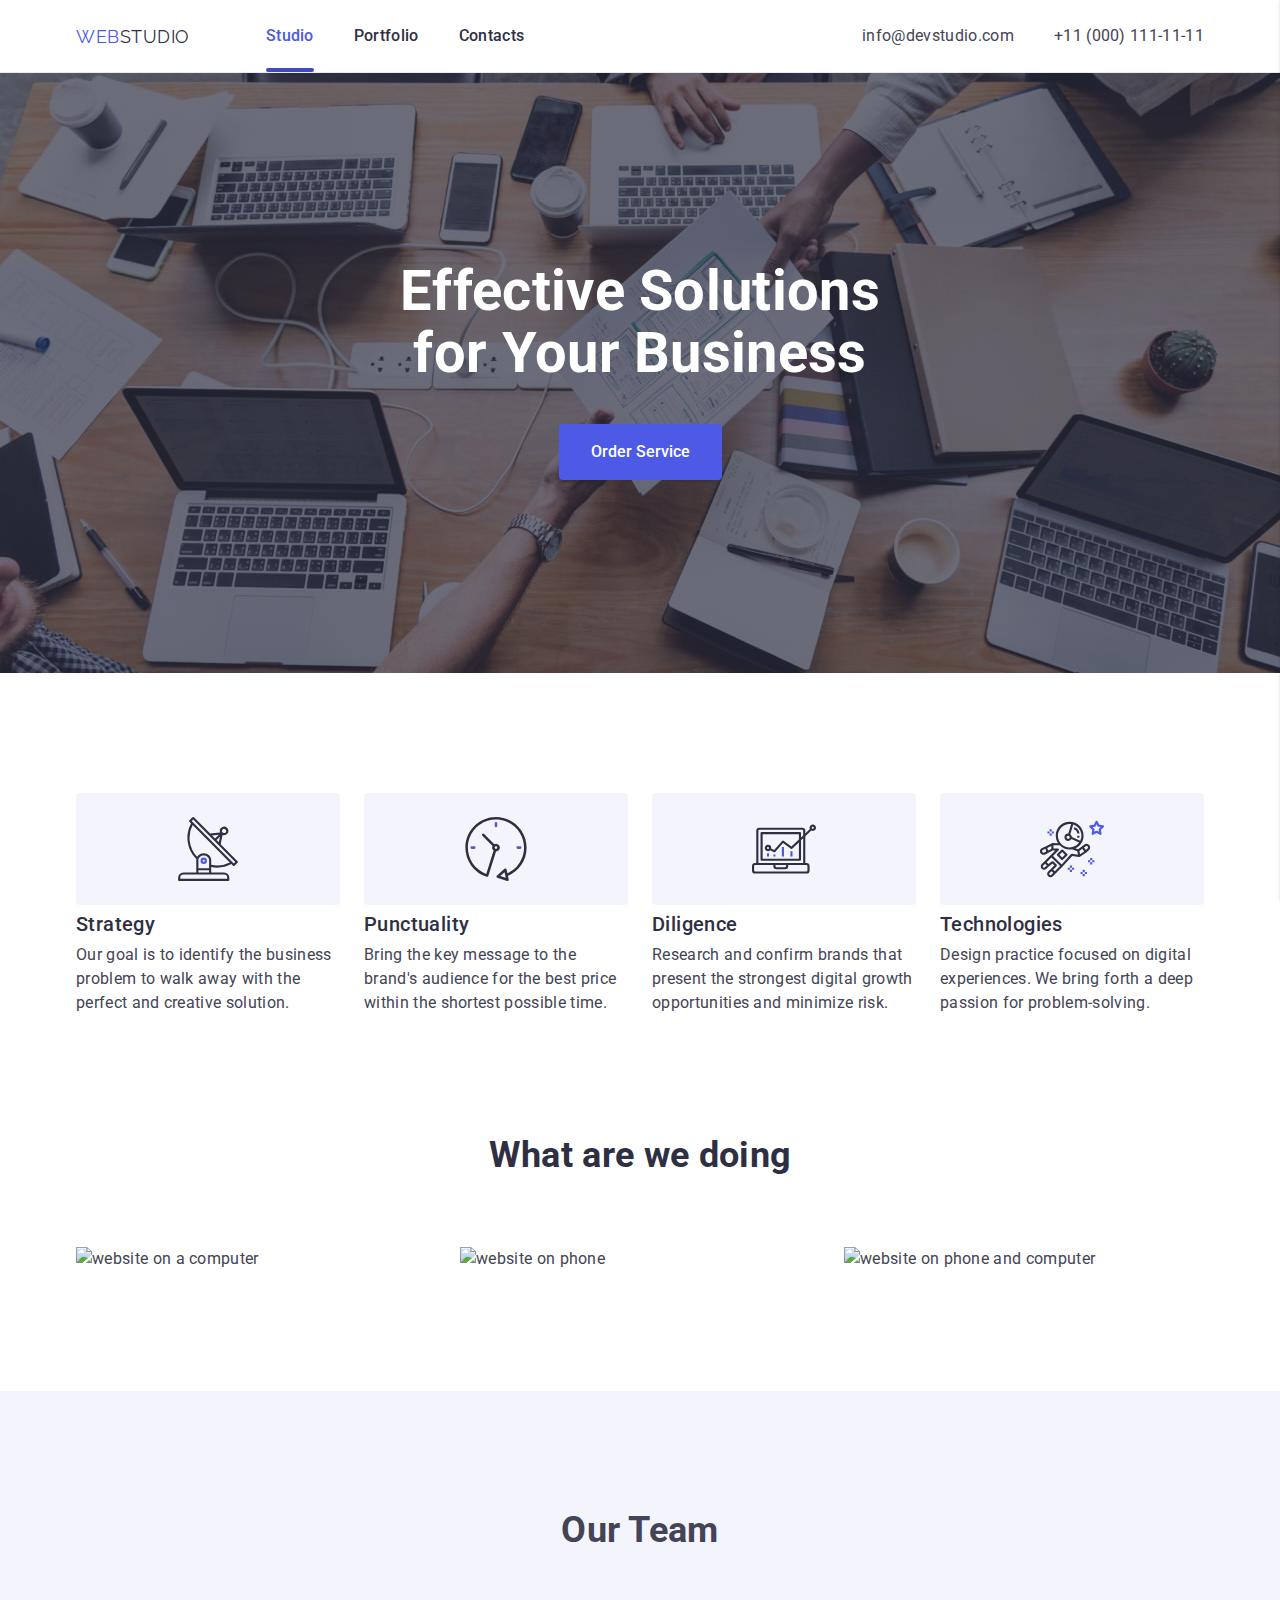
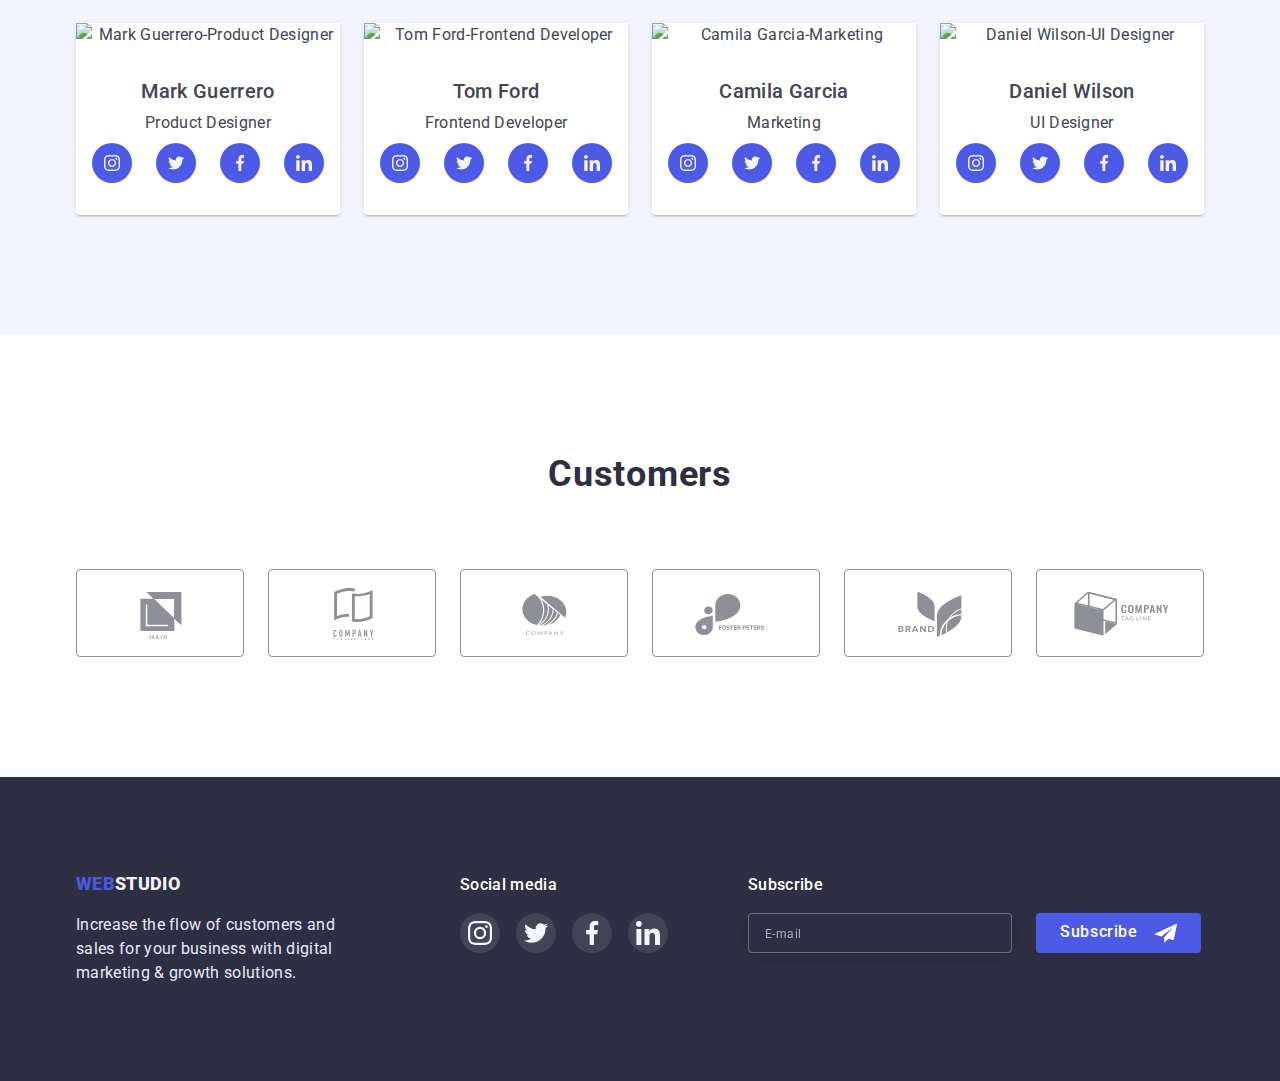
==== commit 29c31348: "add tablet" ====
--- a/index.html
+++ b/index.html
@@ -59,7 +59,7 @@
           </ul>
         </address>
       </div>
-      
+
       <div class="header-container-mobile container">
         <nav class="header-container-mobile-nav">
           <a href="./index.html" class="logo link">
@@ -77,10 +77,7 @@
       </div>
 
       <div class="header-container-mobile-burger js-menu-container">
-        <button
-          class="header-container-mobile-burger-button js-close-menu"
-        
-        >
+        <button class="header-container-mobile-burger-button js-close-menu">
           <svg class="header-container-mobile-burger-button-svg">
             <use href="./images/icons.svg#icon-close"></use>
           </svg>
@@ -243,8 +240,6 @@
         </div>
       </section>
 
-
-
       <!-- Section-2 -->
 
       <section class="specification-section">
@@ -338,7 +333,7 @@
 
             <li class="worker-section-item">
               <img
-              srcset="./images/card2.jpg 1x, ./images/card2@2x.jpg 2x"
+                srcset="./images/card2.jpg 1x, ./images/card2@2x.jpg 2x"
                 src="./images/card2.jpg"
                 alt="Tom Ford-Frontend Developer"
                 width="264"
@@ -388,7 +383,7 @@
 
             <li class="worker-section-item">
               <img
-              srcset="./images/card3.jpg 1x, ./images/card3@2x.jpg 2x"
+                srcset="./images/card3.jpg 1x, ./images/card3@2x.jpg 2x"
                 src="./images/card3.jpg"
                 alt="Camila Garcia-Marketing"
                 width="264"
@@ -437,7 +432,7 @@
 
             <li class="worker-section-item">
               <img
-              srcset="./images/card4.jpg 1x, ./images/card4@2x.jpg 2x"
+                srcset="./images/card4.jpg 1x, ./images/card4@2x.jpg 2x"
                 src="./images/card4.jpg"
                 alt="Daniel Wilson-UI Designer"
                 width="264"
@@ -543,7 +538,7 @@
     <!-- footer -->
 
     <footer class="footer">
-      <div class="container footer-container">
+      <div class="footer-container container">
         <div class="footer-container-logo">
           <a href="./index.html" class="footer-logo link"
             ><span class="logo-item">Web</span>Studio
@@ -609,7 +604,6 @@
             </button>
           </form>
         </div>
-
       </div>
     </footer>
 
--- a/css/styles.css
+++ b/css/styles.css
@@ -80,21 +80,19 @@
   justify-content: space-between;
 }
 
-@media (min-width: 1200px) {
+@media (min-width: 768px) {
   .header-container {
     display: flex;
   }
 }
 
-
 .nav-menu {
   display: flex;
   align-items: center;
 }
 
-@media (min-width:1200px){
+@media (min-width: 1200px) {
   .nav-menu {
-  
   }
 }
 
@@ -113,11 +111,23 @@
 
 .navigation-list {
   display: flex;
-  margin-left: 76px;
+
   gap: 40px;
 
   font-weight: 500;
   font-size: var(--primary-font-size);
+}
+
+@media (min-width: 768px) {
+  .navigation-list {
+    margin-left: 120px;
+  }
+}
+
+@media (min-width: 1200px) {
+  .navigation-list {
+    margin-left: 76px;
+  }
 }
 
 .navigation-link {
@@ -156,25 +166,46 @@
 
 .contacts-list {
   display: flex;
-  gap: 40px;
+  /* gap: 40px; */
 
   color: var(--primary-text);
   font-size: var(--primary-font-size);
   transition: color 250ms var(--timing-function);
 }
 
+@media (max-width: 1200px) {
+  .contacts-list {
+    flex-direction: column;
+    gap: 12px;
+  }
+}
+
+@media (min-width: 1200px) {
+  .contacts-list {
+    flex-direction: row;
+    gap: 40px;
+  }
+}
+
 .contacts-link {
   color: var(--primary-text);
 }
 
+@media (max-width: 1200px) {
+  .contacts-link {
+    font-size: 12px;
+    line-height: 1.16;
+  }
+}
+
 /* mobile header */
 
 .header-container-mobile {
   padding: 24px 15px;
 }
 
-@media (min-width:1200px){
-  .header-container-mobile{
+@media (min-width: 768px) {
+  .header-container-mobile {
     display: none;
   }
 }
@@ -428,10 +459,17 @@
   margin-bottom: 72px;
 }
 
-@media (min-width: 1200px) {
+@media (min-width: 768px) {
   .main-section-heading {
     font-size: 56px;
     margin-bottom: 48px;
+    line-height: 1 7;
+  }
+}
+
+@media (min-width: 1200px) {
+  .main-section-heading {
+    margin-bottom: 40px;
   }
 }
 
@@ -470,13 +508,19 @@
 
 .about-section-heading {
   color: var(--primary-dark);
-  text-align: center;
+
   font-weight: 700;
   font-size: 36px;
   line-height: 1.1;
   letter-spacing: 0.02em;
   text-transform: capitalize;
   margin-bottom: 8px;
+}
+
+@media (max-width: 767px) {
+  .about-section-heading {
+    text-align: center;
+  }
 }
 
 @media (min-width: 1200px) {
@@ -493,25 +537,35 @@
 .about-list {
 }
 
-@media (min-width: 1200px) {
+@media (min-width: 768px) {
   .about-list {
     display: flex;
-    flex-direction: row;
-    gap: 24px;
-  }
-}
-
-.about-section-text-wrapper:not(:last-child) {
-  margin-bottom: 72px;
-}
-
-
-@media (min-width: 1200px) {
+    flex-wrap: wrap;
+    gap: 72px 24px;
+  }
+}
+
+.about-section-text-wrapper {
+  width: 100%;
+}
+
+@media (min-width: 768px) {
+  .about-section-text-wrapper {
+    width: calc((100% - 24px) / 2);
+  }
+}
+
+@media (max-width: 767px) {
   .about-section-text-wrapper:not(:last-child) {
-    margin-bottom: 0px;
-  }
-}
-
+    margin-bottom: 72px;
+  }
+}
+
+@media (min-width: 1200px) {
+  .about-section-text-wrapper {
+    width: calc((100% - 72px) / 4);
+  }
+}
 
 .about-container {
   display: none;
@@ -547,12 +601,8 @@
 @media (min-width: 1200px) {
   .about-section-text {
     font-weight: 400;
-  
-  }
-}
-
-
-
+  }
+}
 
 /* section 2 */
 
@@ -563,15 +613,12 @@
 @media (min-width: 1200px) {
   .specification-section {
     display: block;
-  
-  }
-}
-
+  }
+}
 
 @media (min-width: 1200px) {
   .specification-list {
     padding-bottom: 120px;
-  
   }
 }
 
@@ -600,8 +647,6 @@
   text-align: center;
   padding-bottom: 96px;
   padding-top: 96px;
-
-  
 }
 
 @media (min-width: 1200px) {
@@ -612,16 +657,12 @@
 }
 
 .worker-section-heading {
-  
-
-
   display: inline-block;
-    margin-bottom: 72px;
-    color: var(--primery-dark);
-    font-weight: 700;
-    font-size: 36px;
-    line-height: 1.11;
-  
+  margin-bottom: 72px;
+  color: var(--primery-dark);
+  font-weight: 700;
+  font-size: 36px;
+  line-height: 1.11;
 }
 
 .worker-section-item {
@@ -633,25 +674,18 @@
     0px 1px 1px rgba(46, 47, 66, 0.16), 0px 2px 1px rgba(46, 47, 66, 0.08);
 }
 
-.worker-section-item:not(:last-child) {
-  margin-bottom: 72px;
-}
-
-@media (min-width: 1200px) {
+@media (max-width: 767px) {
   .worker-section-item:not(:last-child) {
-    margin-bottom: 0px;
-  }
-
-  /* УДАЛИТЬ */
-}
-
-.workers-list {
-}
-
-@media (min-width: 1200px) {
+    margin-bottom: 72px;
+  }
+}
+
+@media (min-width: 768px) {
   .workers-list {
-    gap: 24px;
     display: flex;
+    flex-wrap: wrap;
+    justify-content: center;
+    gap: 64px 24px;
   }
 }
 
@@ -665,9 +699,9 @@
 
 .worker-item-heading {
   color: var(--primery-dark);
-    font-weight: 500;
-    font-size: 20px;
-    line-height: 1.2;
+  font-weight: 500;
+  font-size: 20px;
+  line-height: 1.2;
 }
 
 .worker-section-icons {
@@ -737,18 +771,21 @@
   justify-content: center;
 }
 
-@media (min-width: 1200px) {
+@media (min-width: 768px) {
   .aside-section-list {
-    display: flex;
-
-    justify-content: center;
-    gap: 24px;
+    gap: 72px 24px;
   }
 }
 
 .aside-section-list-item {
-  width: 168px;
+  width: calc((100% - 16px) / 2);
   height: 88px;
+}
+
+@media (min-width: 768px) {
+  .aside-section-list-item {
+    width: 168px;
+  }
 }
 
 .aside-section-list-link {
@@ -778,8 +815,15 @@
 /* PORTFOLIO */
 
 .portfolio {
-  padding-top: 96px;
-  padding-bottom: 120px;
+  padding-top: 48px;
+  padding-bottom: 48px;
+}
+
+@media (min-width: 1200px) {
+  .portfolio {
+    padding-top: 96px;
+    padding-bottom: 120px;
+  }
 }
 
 .buttons-list {
@@ -788,9 +832,18 @@
   font-size: var(--primary-font-size);
   line-height: 1.5;
   display: flex;
-  justify-content: center;
-  gap: 24px;
-  margin-bottom: 72px;
+  flex-wrap: wrap;
+  padding-left: 16px;
+  gap: 16px 24px;
+  margin-bottom: 48px;
+}
+
+@media (min-width: 768px) {
+  .buttons-list {
+    gap: 24px;
+    margin-bottom: 72px;
+    justify-content: center;
+  }
 }
 
 .buttons-list-item {
@@ -805,11 +858,18 @@
   cursor: pointer;
   border: 1px solid var(--secondary-buttons);
   border-radius: 4px;
-  padding: 12px 24px;
+
+  padding: 8px 16px;
   transition: color 250ms var(--timing-function),
     border-color 250ms var(--timing-function),
     background-color 250ms var(--timing-function),
     box-shadow 250ms var(--timing-function);
+}
+
+@media (min-width: 1200px) {
+  .buttons-list-item {
+    padding: 12px 24px;
+  }
 }
 
 .buttons-list-item:hover,
@@ -824,7 +884,13 @@
 .cards-list {
   display: flex;
   flex-wrap: wrap;
-  gap: 48px 24px;
+  gap: 48px;
+}
+
+@media (min-width: 1200px) {
+  .cards-list {
+    gap: 48px 24px;
+  }
 }
 
 .cards-item-text-wrapper {
@@ -853,7 +919,13 @@
 }
 
 .cards-list-item {
-  width: 360px;
+  width: 100%;
+}
+
+@media (min-width: 1200px) {
+  .cards-list-item {
+    width: 360px;
+  }
 }
 
 .cards-list-item:nth-child(n + 7) {
@@ -869,6 +941,16 @@
 .cards-list-portfolio-thumb {
   position: relative;
   overflow: hidden;
+}
+
+.portfolio-image {
+  width: 396px;
+}
+
+@media (min-width: 1200px) {
+  .portfolio-image {
+    width: 360px;
+  }
 }
 
 .cards-list-portfolio-thumb-overlay {
@@ -897,7 +979,6 @@
 .footer {
   background-color: var(--primary-dark);
   padding: 96px 0 96px 0;
-  
 }
 
 @media (min-width) {
@@ -908,8 +989,21 @@
 
 .footer-container {
   display: flex;
-  flex-direction: column;
-  gap: 72px;
+}
+
+@media (max-width: 767px) {
+  .footer-container {
+    flex-direction: column;
+    gap: 72px;
+  }
+}
+
+@media (min-width: 768px) and (max-width:1199px) {
+  .footer-container {
+    gap: 72px 24px;
+    flex-wrap: wrap;
+    width: 552px;
+  }
 }
 
 @media (min-width: 1200px) {
@@ -920,20 +1014,25 @@
   }
 }
 
-.footer-container-logo {
-  display: flex;
-  flex-direction: column;
-  align-items: center;
-}
-
-@media (min-width: 1200px) {
+
+.footer-container-logo{
+
+}
+
+@media (max-width: 767px) {
   .footer-container-logo {
-    display: inline;
+    display: flex;
+    flex-direction: column;
+    align-items: center;
+  }
+}
+
+
+@media (min-width: 1200px) {
+  .footer-container-logo {
     margin-right: 120px;
-    
-  }
-}
-
+  }
+}
 
 .footer-logo {
   color: var(--backgound-light);
@@ -947,6 +1046,7 @@
   margin-top: 16px;
   color: var(--secondary-buttons);
   width: 264px;
+
 }
 
 .footer-container-subtitle {
@@ -958,24 +1058,25 @@
   margin-bottom: 16px;
 }
 
+@media (max-width: 767px) {
+  .footer-container-subtitle {
+    text-align: center;
+  }
+}
+
 .footer-container-links {
-  display: flex;
-  flex-direction: column;
-  align-items: center;
+ 
 }
 
 @media (min-width: 1200px) {
   .footer-container-links {
     display: inline;
-    
-    
-  }
-}
-
-
+  }
+}
 
 .footer-container-list {
   display: flex;
+  justify-content: center;
   gap: 16px;
 }
 
@@ -1005,13 +1106,18 @@
 /* FOOTER FORM */
 
 .footer-container-form {
- display: flex;
- flex-direction: column;
- justify-content: center;
- align-items: center;
-}
-
-@media (min-width:1200px){
+
+}
+
+@media (min-width: 768px) {
+  .footer-container-form {
+    
+  }
+}
+
+
+
+@media (min-width: 1200px) {
   .footer-container-form {
     display: inline;
     margin-left: 80px;
@@ -1022,19 +1128,35 @@
   font-weight: 500;
   color: #fff;
   margin-bottom: 16px;
+  display: flex;
+  justify-content: center;
+}
+
+@media (min-width: 768px) {
+  .footer-container-form-title {
+    justify-content: left;
+  }
 }
 
 .footer-form {
   display: flex;
-  flex-direction: column;
-  
-}
-
-@media (min-width:1200px) {
-  .footer-form{
-  flex-direction: row;
-  }
-}
+  align-items: center;
+  gap: 16px;
+}
+
+@media (max-width: 767px) {
+  .footer-form {
+    flex-direction: column;
+  }
+}
+
+@media (min-width: 768px) {
+  .footer-form {
+    gap: 24px;
+  }
+}
+
+
 
 .footer-form-input {
   width: 100%;
@@ -1047,17 +1169,15 @@
 
   color: #fff;
   outline: none;
-  margin-bottom: 16px;
-}
-
-@media (min-width:1200px) {
-  .footer-form-input{
-  margin-bottom: 0px;
-  width: 264px;
-  }
-}
-
-
+  
+}
+
+@media (min-width: 768px) {
+  .footer-form-input {
+    
+    width: 264px;
+  }
+}
 
 .footer-form-input::placeholder {
   font-size: 12px;
@@ -1066,7 +1186,7 @@
 }
 
 .footer-form-button {
-  margin-left: 0px;
+  padding: 8px 24px;
   width: 165px;
   height: 40px;
   display: flex;
@@ -1083,11 +1203,6 @@
   background-color: var(--active-state);
 }
 
-@media (min-width:1200px) {
-  .footer-form-button{
-  margin-left: 24px;
-  }
-}
 
 
 .footer-form-button-text {
